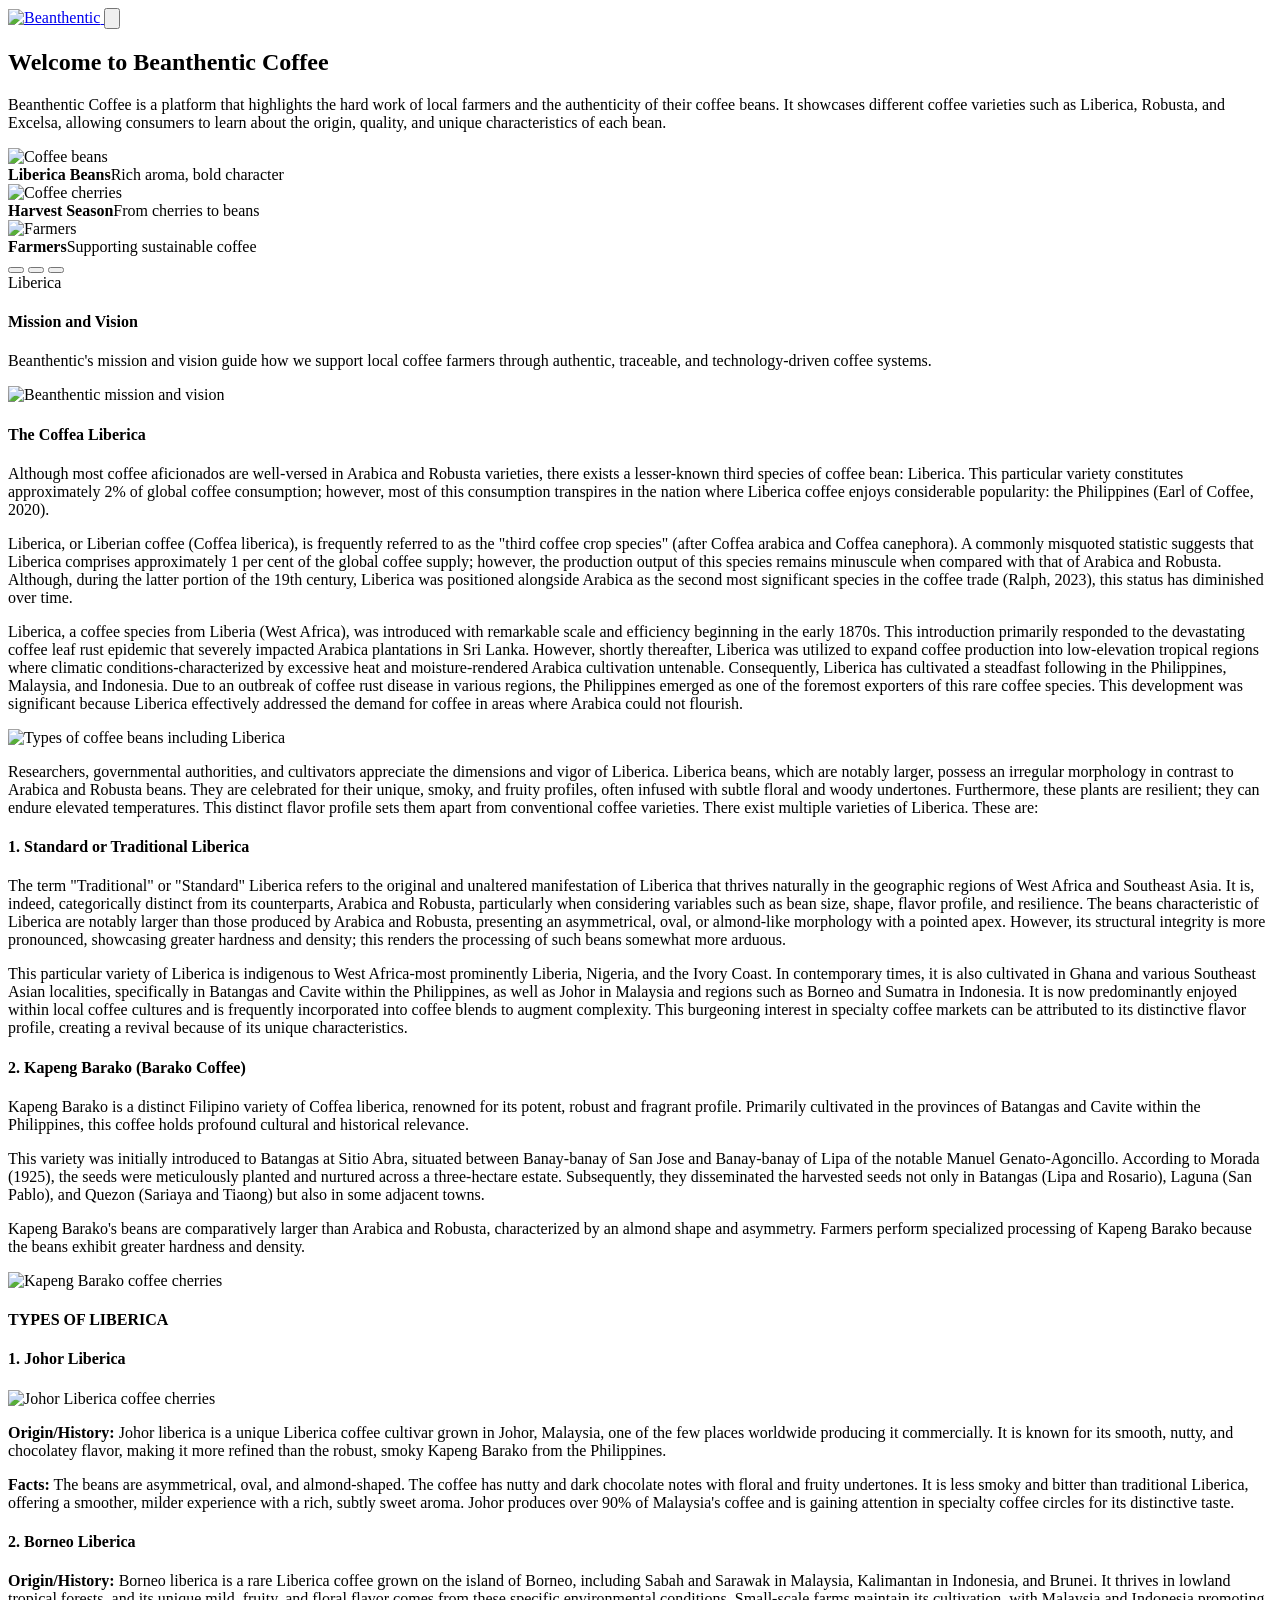
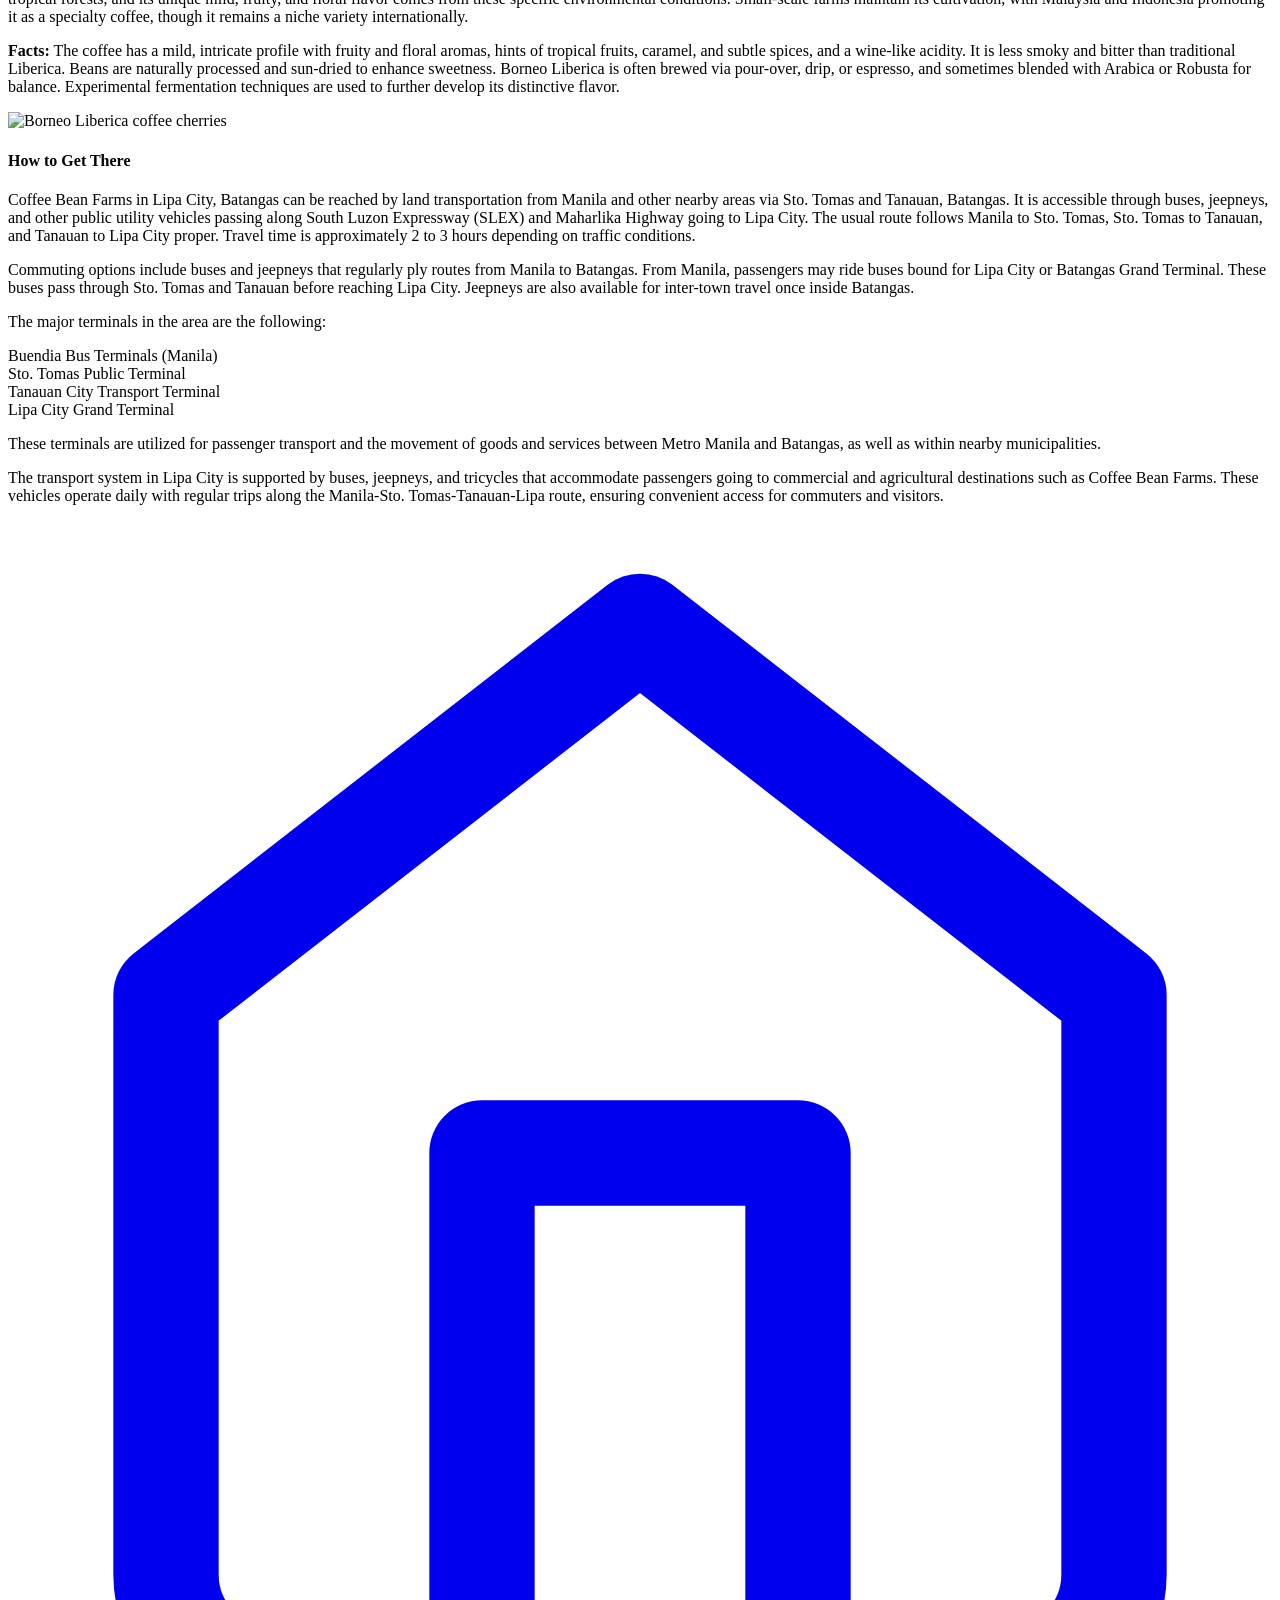
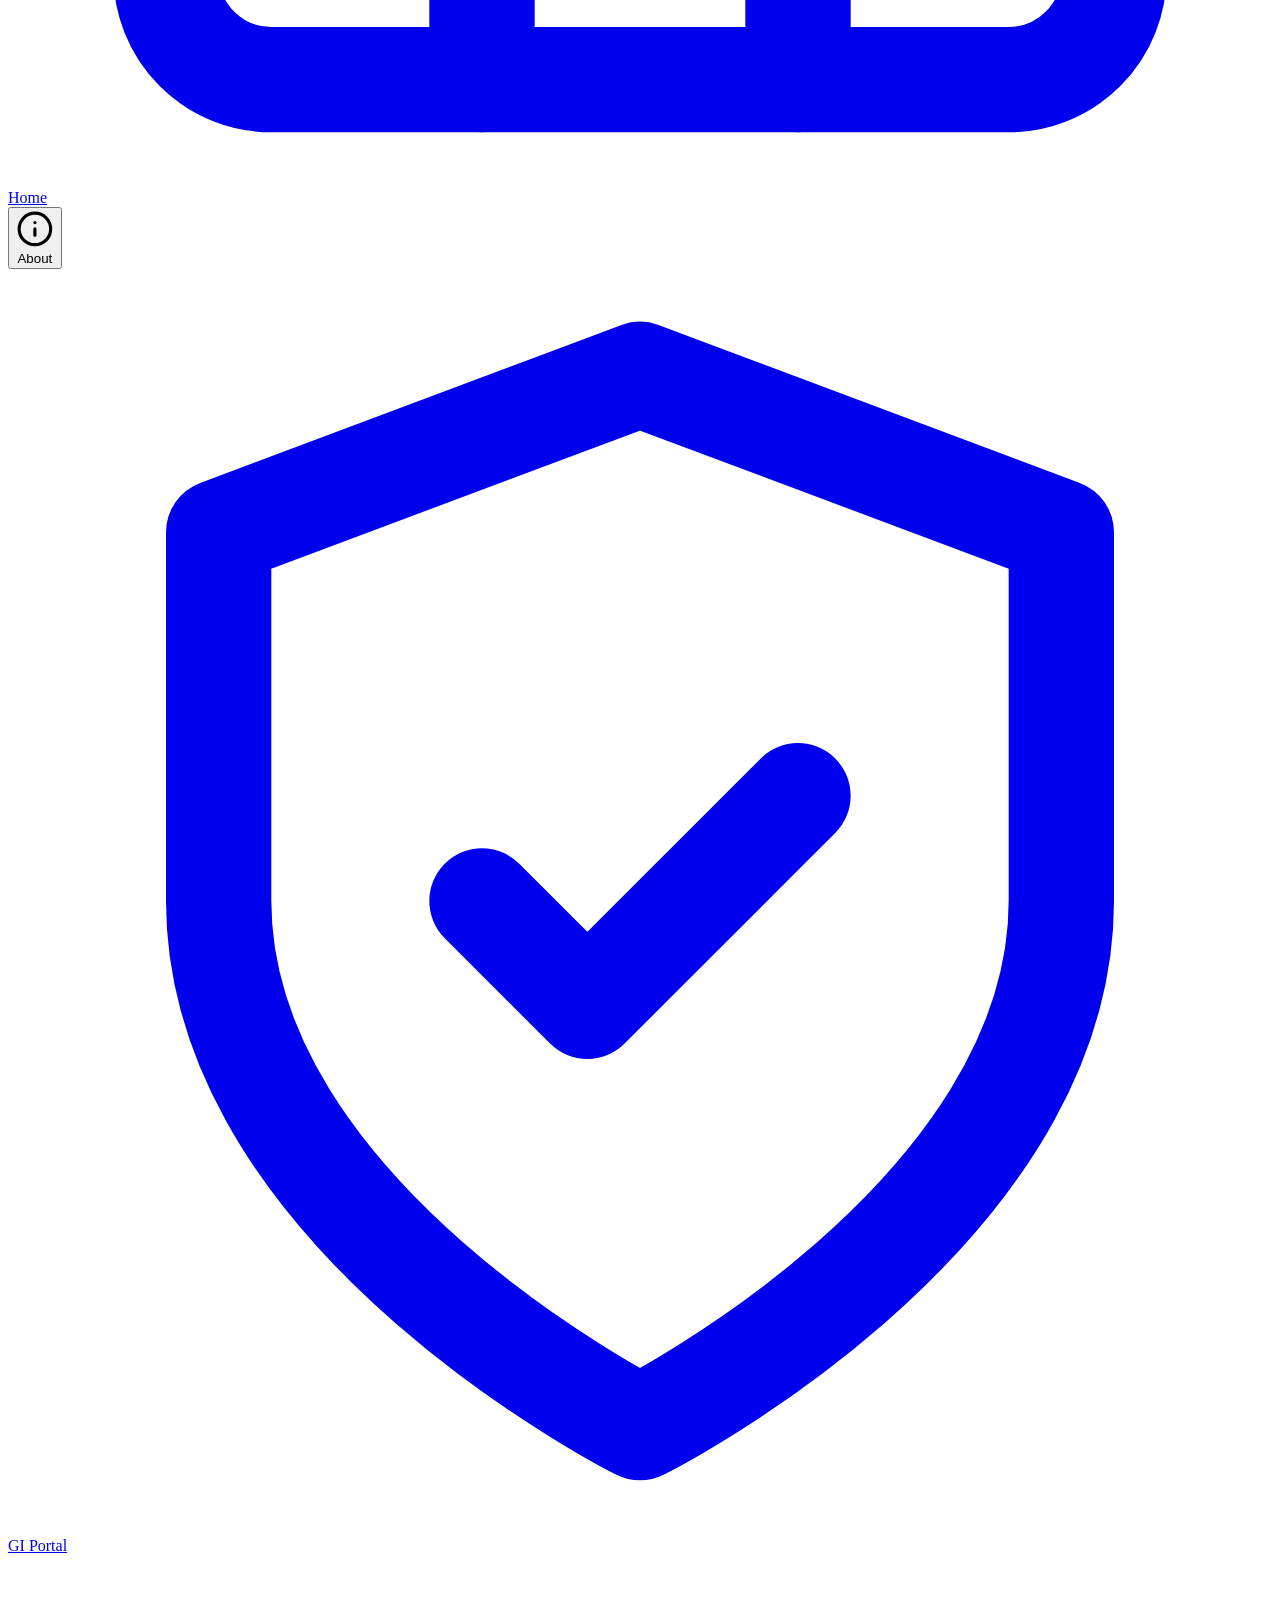
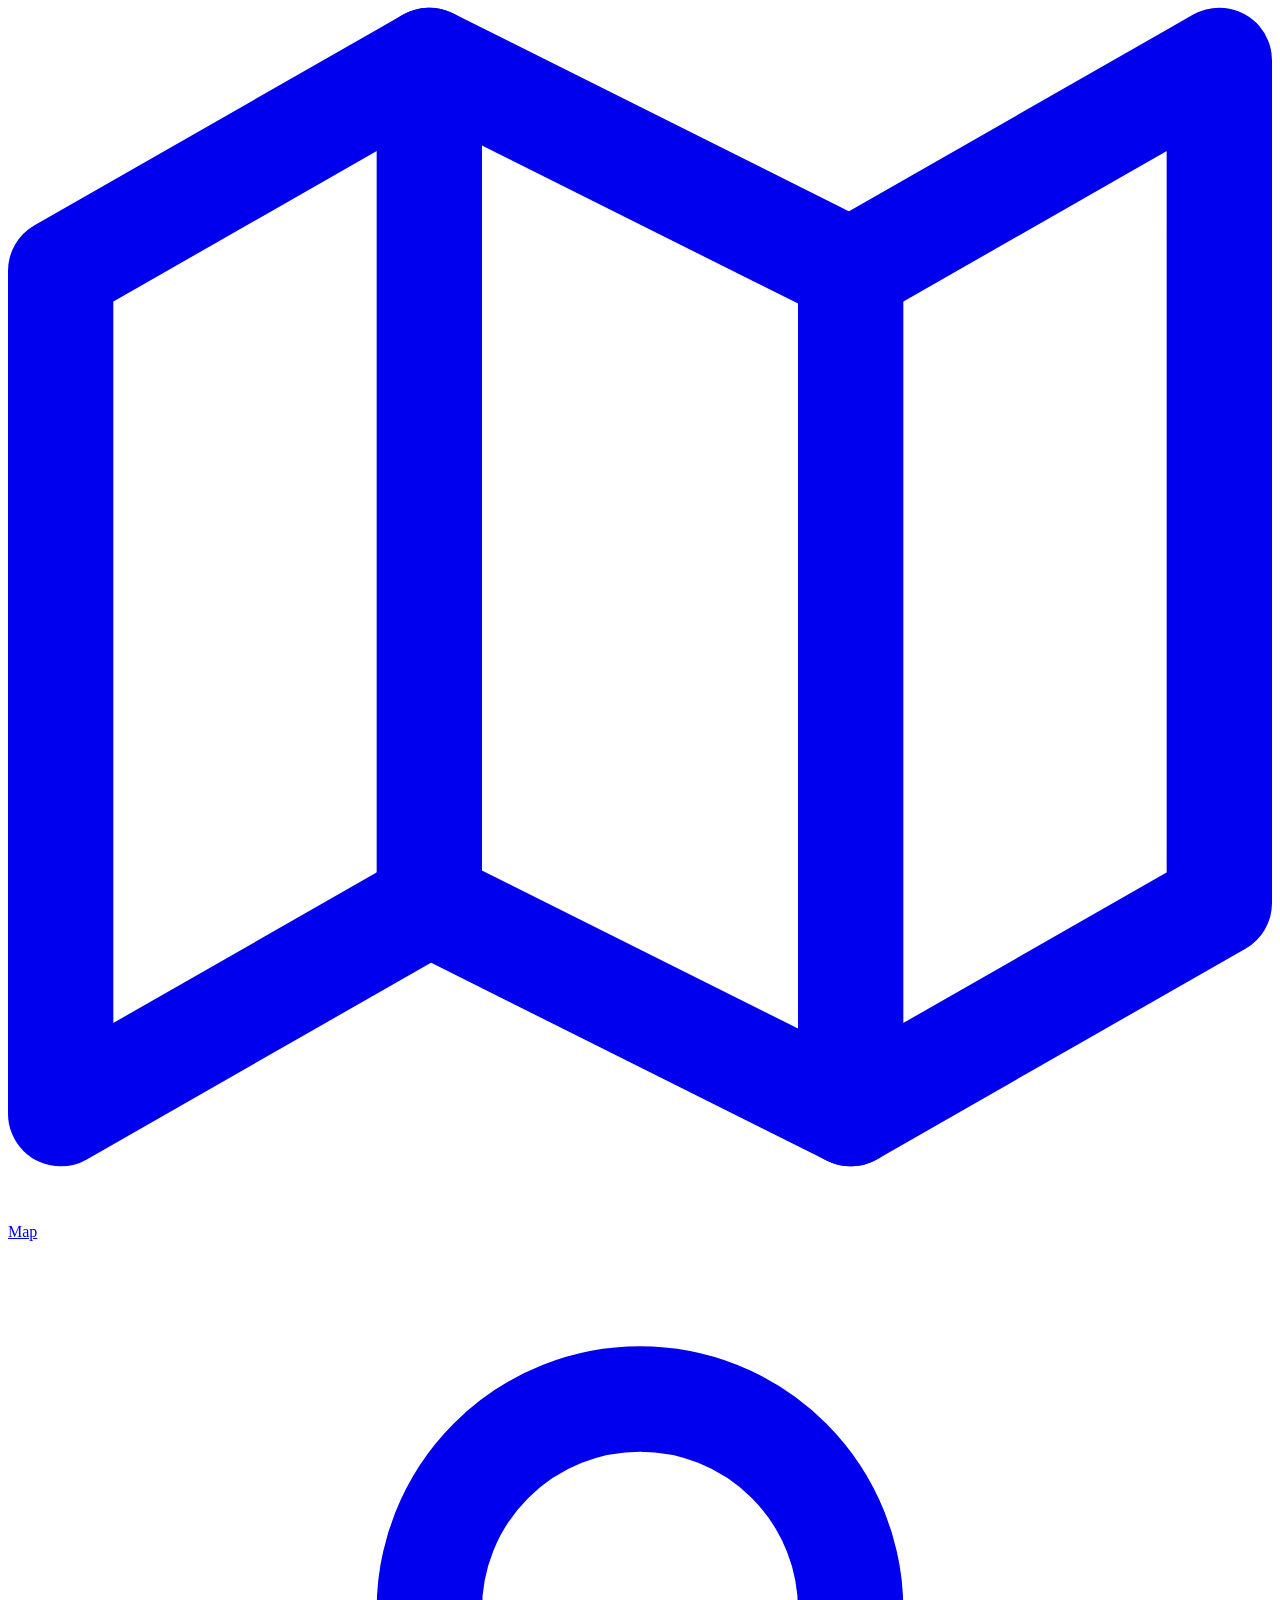
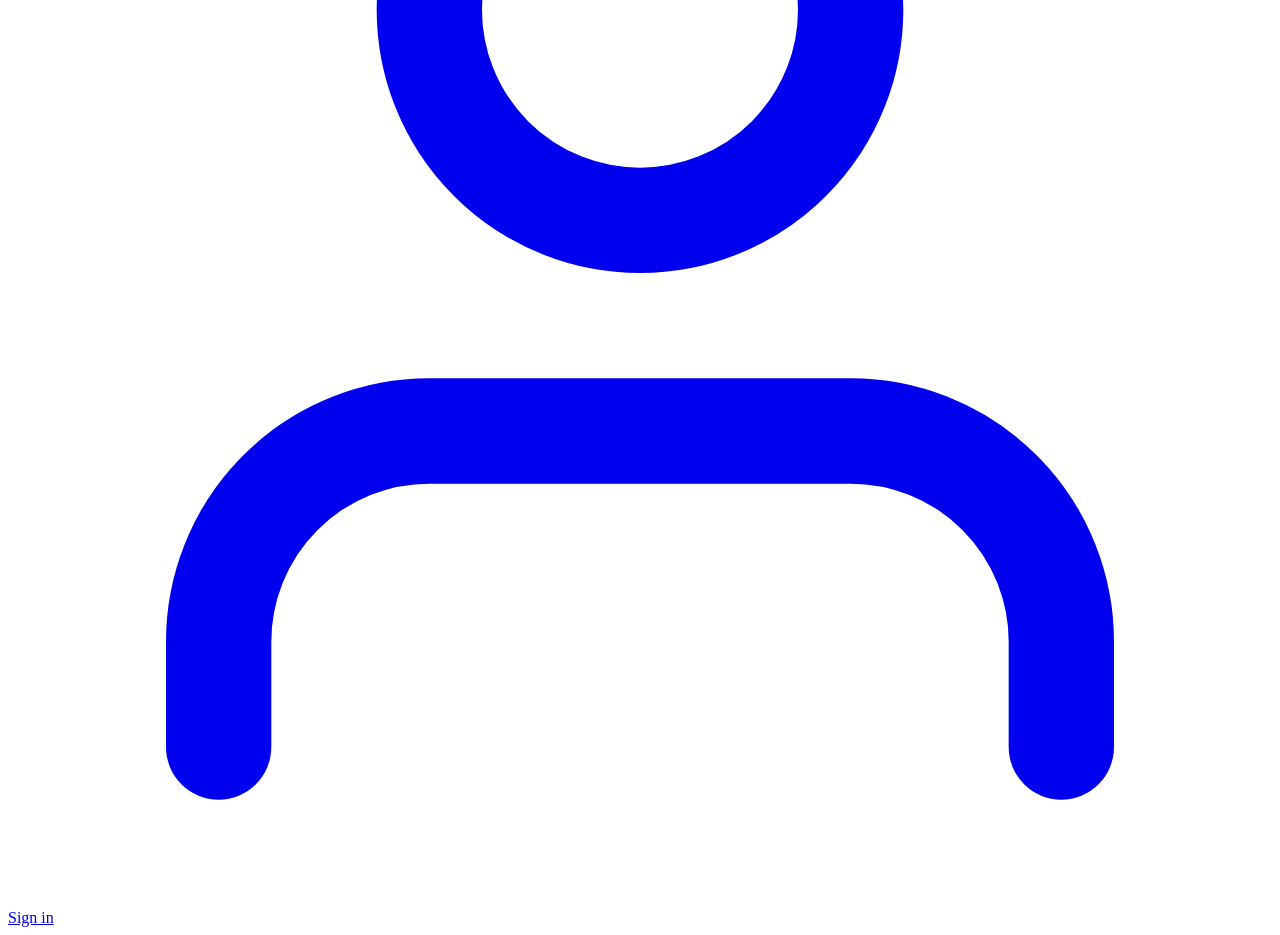
==== unused-for-app/index.html @ 48b16c25 "Fix some features and connects the other module to the app" ====
<!DOCTYPE html>
<html lang="en">

<head>
  <meta charset="UTF-8" />
  <meta name="viewport" content="width=device-width, initial-scale=1.0, viewport-fit=cover" />
  <meta name="theme-color" content="#2e6f1c" />
  <meta name="color-scheme" content="light" />
  <title>Beanthentic Coffee</title>
  <link rel="stylesheet" href="android-app/app/src/main/assets/css/base.css">
  <link rel="stylesheet" href="android-app/app/src/main/assets/css/layout.css">
  <link rel="stylesheet" href="android-app/app/src/main/assets/css/components.css">
  <link rel="stylesheet" href="android-app/app/src/main/assets/css/responsive.css">
  <style>
    @keyframes coffeeJump {
      0% {
        transform: translateY(0) rotate(0deg) scale(1);
      }

      30% {
        transform: translateY(-12px) rotate(-8deg) scale(1.05);
      }

      60% {
        transform: translateY(0) rotate(6deg) scale(0.98);
      }

      100% {
        transform: translateY(0) rotate(0deg) scale(1);
      }
    }

    #page-loader img {
      animation: coffeeJump 0.9s ease-in-out infinite;
      transform-origin: center;
    }
  </style>
</head>

<body class="has-app-bottom-nav">
  <!-- Loading overlay (shown on open and on navigation clicks) -->
  <div id="page-loader"
    style="position:fixed; inset:0; background:#ffffff; display:flex; align-items:center; justify-content:center; flex-direction:column; z-index:99999;">
    <img src="android-app/app/src/main/assets/coffee_bean_loading.png" alt="Coffee bean loading"
      style="width:96px; height:96px; object-fit:contain;" />
    <div style="margin-top:12px; color:#777777; font-family:inherit; font-size:14px;">Please wait for a moment.</div>
  </div>

  <header>
    <div class="nav">
      <a href="#home" class="logo" aria-label="Beanthentic home">
        <img
          class="logo-mark"
          src="android-app/app/src/main/assets/beantHentic_logo.png"
          alt="Beanthentic"
        />
      </a>
      <button
        type="button"
        id="header-notifications-btn"
        class="header-notifications-btn"
        aria-label="Notifications"
        title="Notifications"
      >
        <svg class="header-notifications-icon" viewBox="0 0 24 24" fill="none" stroke="currentColor" stroke-width="2" stroke-linecap="round" stroke-linejoin="round" aria-hidden="true"><path d="M6 8a6 6 0 0 1 12 0c0 7 3 9 3 9H3s3-2 3-9"/><path d="M10.3 21a1.94 1.94 0 0 0 3.4 0"/></svg>
      </button>
    </div>
  </header>

  <main>
    <section id="home" class="hero">
      <div>
        <h1 class="hero-title">Welcome to <span>Beanthentic</span> Coffee</h1>
        <p class="hero-subtitle">
          Beanthentic Coffee is a platform that highlights the hard work of local farmers and the
          authenticity of their coffee beans. It showcases different coffee varieties such as Liberica, Robusta, and
          Excelsa, allowing consumers to
          learn about the origin, quality, and unique characteristics of each bean.
        </p>
        
        <div class="hero-slider" aria-label="Featured images">
          <div class="hero-slider-viewport">
            <div class="hero-slider-track" role="list">
              <div class="hero-slide" role="listitem" data-theme="one">
                <img class="hero-slide-img"
                  src="https://images.unsplash.com/photo-1517881426553-5d7d3abfbabf?auto=format&fit=crop&w=800&q=80"
                  alt="Coffee beans" />
                <div class="hero-slide-caption"><strong>Liberica Beans</strong><span>Rich aroma, bold character</span>
                </div>
              </div>
              <div class="hero-slide" role="listitem" data-theme="two">
                <img class="hero-slide-img"
                  src="https://images.unsplash.com/photo-1754648293032-090b43f4e45b?auto=format&fit=crop&w=800&q=80"
                  alt="Coffee cherries" />
                <div class="hero-slide-caption"><strong>Harvest Season</strong><span>From cherries to beans</span></div>
              </div>
              <div class="hero-slide" role="listitem" data-theme="three">
                <img class="hero-slide-img"
                  src="https://images.unsplash.com/photo-1746623691136-afb227ca4229?auto=format&fit=crop&w=800&q=80"
                  alt="Farmers" />
                <div class="hero-slide-caption"><strong>Farmers</strong><span>Supporting sustainable coffee</span></div>
              </div>
            </div>
          </div>
          <div class="hero-slider-controls">
            <div class="hero-slider-dots" role="tablist">
              <button class="hero-slider-dot" type="button" role="tab" aria-selected="true" data-slide="0"></button>
              <button class="hero-slider-dot" type="button" role="tab" aria-selected="false" data-slide="1"></button>
              <button class="hero-slider-dot" type="button" role="tab" aria-selected="false" data-slide="2"></button>
            </div>
          </div>
        </div>
      </div>
    </section>

    <section id="about-mission-vision">
      <div class="about-grid">
        <article class="about-card">
          <div class="about-pill"><span class="about-pill-dot"></span><span>Liberica</span></div>
          <div class="about-topic is-active" data-about-panel="about-mission-vision">
            <h4>Mission and Vision</h4>
            <p>Beanthentic's mission and vision guide how we support local coffee farmers through authentic, traceable, and technology-driven coffee systems.</p>
            <img
              class="mission-vision-image"
              src="android-app/app/src/main/assets/mission_vision_about.png"
              alt="Beanthentic mission and vision"
            />
          </div>
          <div class="about-topic" data-about-panel="about-liberica">
            <h4>The Coffea Liberica</h4>
            <p>Although most coffee aficionados are well-versed in Arabica and Robusta varieties, there exists a lesser-known third species of coffee bean: Liberica. This particular variety constitutes approximately 2% of global coffee consumption; however, most of this consumption transpires in the nation where Liberica coffee enjoys considerable popularity: the Philippines (Earl of Coffee, 2020).</p>
            <p>Liberica, or Liberian coffee (Coffea liberica), is frequently referred to as the "third coffee crop species" (after Coffea arabica and Coffea canephora). A commonly misquoted statistic suggests that Liberica comprises approximately 1 per cent of the global coffee supply; however, the production output of this species remains minuscule when compared with that of Arabica and Robusta. Although, during the latter portion of the 19th century, Liberica was positioned alongside Arabica as the second most significant species in the coffee trade (Ralph, 2023), this status has diminished over time.</p>
            <p>Liberica, a coffee species from Liberia (West Africa), was introduced with remarkable scale and efficiency beginning in the early 1870s. This introduction primarily responded to the devastating coffee leaf rust epidemic that severely impacted Arabica plantations in Sri Lanka. However, shortly thereafter, Liberica was utilized to expand coffee production into low-elevation tropical regions where climatic conditions-characterized by excessive heat and moisture-rendered Arabica cultivation untenable. Consequently, Liberica has cultivated a steadfast following in the Philippines, Malaysia, and Indonesia. Due to an outbreak of coffee rust disease in various regions, the Philippines emerged as one of the foremost exporters of this rare coffee species. This development was significant because Liberica effectively addressed the demand for coffee in areas where Arabica could not flourish.</p>
            <img
              class="liberica-types-image"
              src="android-app/app/src/main/assets/liberica_types.png"
              alt="Types of coffee beans including Liberica"
            />
            <p>Researchers, governmental authorities, and cultivators appreciate the dimensions and vigor of Liberica. Liberica beans, which are notably larger, possess an irregular morphology in contrast to Arabica and Robusta beans. They are celebrated for their unique, smoky, and fruity profiles, often infused with subtle floral and woody undertones. Furthermore, these plants are resilient; they can endure elevated temperatures. This distinct flavor profile sets them apart from conventional coffee varieties. There exist multiple varieties of Liberica. These are:</p>
            <h4>1. Standard or Traditional Liberica</h4>
            <p>The term "Traditional" or "Standard" Liberica refers to the original and unaltered manifestation of Liberica that thrives naturally in the geographic regions of West Africa and Southeast Asia. It is, indeed, categorically distinct from its counterparts, Arabica and Robusta, particularly when considering variables such as bean size, shape, flavor profile, and resilience. The beans characteristic of Liberica are notably larger than those produced by Arabica and Robusta, presenting an asymmetrical, oval, or almond-like morphology with a pointed apex. However, its structural integrity is more pronounced, showcasing greater hardness and density; this renders the processing of such beans somewhat more arduous.</p>
            <p>This particular variety of Liberica is indigenous to West Africa-most prominently Liberia, Nigeria, and the Ivory Coast. In contemporary times, it is also cultivated in Ghana and various Southeast Asian localities, specifically in Batangas and Cavite within the Philippines, as well as Johor in Malaysia and regions such as Borneo and Sumatra in Indonesia. It is now predominantly enjoyed within local coffee cultures and is frequently incorporated into coffee blends to augment complexity. This burgeoning interest in specialty coffee markets can be attributed to its distinctive flavor profile, creating a revival because of its unique characteristics.</p>
            <h4>2. Kapeng Barako (Barako Coffee)</h4>
            <div class="barako-split">
              <div class="barako-split-text">
                <p>Kapeng Barako is a distinct Filipino variety of Coffea liberica, renowned for its potent, robust and fragrant profile. Primarily cultivated in the provinces of Batangas and Cavite within the Philippines, this coffee holds profound cultural and historical relevance.</p>
                <p>This variety was initially introduced to Batangas at Sitio Abra, situated between Banay-banay of San Jose and Banay-banay of Lipa of the notable Manuel Genato-Agoncillo. According to Morada (1925), the seeds were meticulously planted and nurtured across a three-hectare estate. Subsequently, they disseminated the harvested seeds not only in Batangas (Lipa and Rosario), Laguna (San Pablo), and Quezon (Sariaya and Tiaong) but also in some adjacent towns.</p>
                <p>Kapeng Barako's beans are comparatively larger than Arabica and Robusta, characterized by an almond shape and asymmetry. Farmers perform specialized processing of Kapeng Barako because the beans exhibit greater hardness and density.</p>
              </div>
              <img
                class="barako-image"
                src="android-app/app/src/main/assets/kapeng_barako.png"
                alt="Kapeng Barako coffee cherries"
              />
            </div>
            <h4>TYPES OF LIBERICA</h4>
            <h4>1. Johor Liberica</h4>
            <div class="johor-split">
              <div class="johor-split-side">
                <img
                  class="johor-image"
                  src="android-app/app/src/main/assets/johor_liberica.png"
                  alt="Johor Liberica coffee cherries"
                />
              </div>
              <p><strong>Origin/History:</strong> Johor liberica is a unique Liberica coffee cultivar grown in Johor, Malaysia, one of the few places worldwide producing it commercially. It is known for its smooth, nutty, and chocolatey flavor, making it more refined than the robust, smoky Kapeng Barako from the Philippines.</p>
              <p><strong>Facts:</strong> The beans are asymmetrical, oval, and almond-shaped. The coffee has nutty and dark chocolate notes with floral and fruity undertones. It is less smoky and bitter than traditional Liberica, offering a smoother, milder experience with a rich, subtly sweet aroma. Johor produces over 90% of Malaysia's coffee and is gaining attention in specialty coffee circles for its distinctive taste.</p>
              <div class="borneo-inline">
                <h4>2. Borneo Liberica</h4>
                <p><strong>Origin/History:</strong> Borneo liberica is a rare Liberica coffee grown on the island of Borneo, including Sabah and Sarawak in Malaysia, Kalimantan in Indonesia, and Brunei. It thrives in lowland tropical forests, and its unique mild, fruity, and floral flavor comes from these specific environmental conditions. Small-scale farms maintain its cultivation, with Malaysia and Indonesia promoting it as a specialty coffee, though it remains a niche variety internationally.</p>
                <p><strong>Facts:</strong> The coffee has a mild, intricate profile with fruity and floral aromas, hints of tropical fruits, caramel, and subtle spices, and a wine-like acidity. It is less smoky and bitter than traditional Liberica. Beans are naturally processed and sun-dried to enhance sweetness. Borneo Liberica is often brewed via pour-over, drip, or espresso, and sometimes blended with Arabica or Robusta for balance. Experimental fermentation techniques are used to further develop its distinctive flavor.</p>
                <img
                  class="borneo-image"
                  src="android-app/app/src/main/assets/borneo_liberica.png"
                  alt="Borneo Liberica coffee cherries"
                />
              </div>
            </div>
          </div>
          <div class="about-topic" data-about-panel="about-how-to-get-there">
            <h4>How to Get There</h4>
            <p>Coffee Bean Farms in Lipa City, Batangas can be reached by land transportation from Manila and other nearby areas via Sto. Tomas and Tanauan, Batangas. It is accessible through buses, jeepneys, and other public utility vehicles passing along South Luzon Expressway (SLEX) and Maharlika Highway going to Lipa City. The usual route follows Manila to Sto. Tomas, Sto. Tomas to Tanauan, and Tanauan to Lipa City proper. Travel time is approximately 2 to 3 hours depending on traffic conditions.</p>
            <p>Commuting options include buses and jeepneys that regularly ply routes from Manila to Batangas. From Manila, passengers may ride buses bound for Lipa City or Batangas Grand Terminal. These buses pass through Sto. Tomas and Tanauan before reaching Lipa City. Jeepneys are also available for inter-town travel once inside Batangas.</p>
            <p>The major terminals in the area are the following:</p>
            <p>Buendia Bus Terminals (Manila)<br>Sto. Tomas Public Terminal<br>Tanauan City Transport Terminal<br>Lipa City Grand Terminal</p>
            <p>These terminals are utilized for passenger transport and the movement of goods and services between Metro Manila and Batangas, as well as within nearby municipalities.</p>
            <p>The transport system in Lipa City is supported by buses, jeepneys, and tricycles that accommodate passengers going to commercial and agricultural destinations such as Coffee Bean Farms. These vehicles operate daily with regular trips along the Manila-Sto. Tomas-Tanauan-Lipa route, ensuring convenient access for commuters and visitors.</p>
          </div>
        </article>
      </div>
    </section>
  </main>

  <nav class="app-bottom-nav" aria-label="Quick navigation">
    <div class="app-bottom-nav-inner">
      <a href="#home" class="app-bottom-nav-link is-active" aria-current="page">
        <span class="app-bottom-nav-icon-wrap" aria-hidden="true">
          <svg class="app-bottom-nav-icon" viewBox="0 0 24 24" fill="none" stroke="currentColor" stroke-width="2" stroke-linecap="round" stroke-linejoin="round"><path d="M3 9l9-7 9 7v11a2 2 0 0 1-2 2H5a2 2 0 0 1-2-2z"/><polyline points="9 22 9 12 15 12 15 22"/></svg>
        </span>
        <span class="app-bottom-nav-label">Home</span>
      </a>
      <div class="app-bottom-nav-about">
        <button
          type="button"
          class="app-bottom-nav-link app-bottom-nav-about-btn"
          id="bottom-nav-about-toggle"
          aria-expanded="false"
          aria-haspopup="true"
          aria-controls="bottom-nav-about-menu"
        >
          <span class="app-bottom-nav-icon-wrap" aria-hidden="true">
            <svg class="app-bottom-nav-icon" viewBox="0 0 24 24" fill="none" stroke="currentColor" stroke-width="2" stroke-linecap="round" stroke-linejoin="round"><circle cx="12" cy="12" r="10"/><line x1="12" y1="16" x2="12" y2="12"/><line x1="12" y1="8" x2="12.01" y2="8"/></svg>
          </span>
          <span class="app-bottom-nav-label">About</span>
        </button>
        <div id="bottom-nav-about-menu" class="app-bottom-nav-about-menu" role="menu" hidden aria-label="About sections">
          <a href="#about-liberica" class="app-bottom-nav-about-item" role="menuitem">History</a>
          <a href="#about-mission-vision" class="app-bottom-nav-about-item" role="menuitem">Mission and Vision</a>
          <a href="#about-how-to-get-there" class="app-bottom-nav-about-item" role="menuitem">How to Get There</a>
        </div>
      </div>
      <a href="/gi" class="app-bottom-nav-link app-bottom-nav-link--featured">
        <span class="app-bottom-nav-icon-wrap" aria-hidden="true">
          <svg class="app-bottom-nav-icon" viewBox="0 0 24 24" fill="none" stroke="currentColor" stroke-width="2" stroke-linecap="round" stroke-linejoin="round"><path d="M12 22s8-4 8-10V5l-8-3-8 3v7c0 6 8 10 8 10z"/><path d="m9 12 2 2 4-4"/></svg>
        </span>
        <span class="app-bottom-nav-label">GI Portal</span>
      </a>
      <a href="/maps" class="app-bottom-nav-link">
        <span class="app-bottom-nav-icon-wrap" aria-hidden="true">
          <svg class="app-bottom-nav-icon" viewBox="0 0 24 24" fill="none" stroke="currentColor" stroke-width="2" stroke-linecap="round" stroke-linejoin="round"><polygon points="1 6 1 22 8 18 16 22 23 18 23 2 16 6 8 2 1 6"/><line x1="8" y1="2" x2="8" y2="18"/><line x1="16" y1="6" x2="16" y2="22"/></svg>
        </span>
        <span class="app-bottom-nav-label">Map</span>
      </a>
      <a href="login.html" class="app-bottom-nav-link">
        <span class="app-bottom-nav-icon-wrap" aria-hidden="true">
          <svg class="app-bottom-nav-icon" viewBox="0 0 24 24" fill="none" stroke="currentColor" stroke-width="2" stroke-linecap="round" stroke-linejoin="round"><path d="M20 21v-2a4 4 0 0 0-4-4H8a4 4 0 0 0-4 4v2"/><circle cx="12" cy="7" r="4"/></svg>
        </span>
        <span class="app-bottom-nav-label">Sign in</span>
      </a>
    </div>
  </nav>

  <script src="android-app/app/src/main/assets/js/navigation.js"></script>
  <script src="android-app/app/src/main/assets/js/ui.js"></script>

  <script>
    (function () {
      var loader = document.getElementById('page-loader');
      if (!loader) return;

      var startedAt = Date.now();
      var minVisibleMs = 1200;
      var hideTimer = null;

      function hideLoader() {
        if (!loader) return;
        var elapsed = Date.now() - startedAt;
        var delay = Math.max(0, minVisibleMs - elapsed);
        if (hideTimer) clearTimeout(hideTimer);
        hideTimer = setTimeout(function () {
          loader.style.display = 'none';
        }, delay);
      }

      // Hide once the page is fully loaded (images, CSS, etc.)
      window.addEventListener('load', hideLoader);

      // Safety fallback (in case load event doesn't fire)
      if (hideTimer) clearTimeout(hideTimer);
      hideTimer = setTimeout(hideLoader, minVisibleMs + 2500);

      // Show loader on navigation clicks (links). Keep anchor clicks short.
      document.addEventListener('click', function (e) {
        var a = e.target && e.target.closest ? e.target.closest('a') : null;
        if (!a) return;

        var href = a.getAttribute('href') || '';
        if (!href) return;

        // Don't show loader for in-page navigation or dropdown items.
        if (a.getAttribute('data-no-loader') === 'true') return;

        // Don't show loader for external links or GI portal
        if (href.startsWith('http') || href === '/gi') return;

        loader.style.display = 'flex';
        startedAt = Date.now();
        if (hideTimer) clearTimeout(hideTimer);
        hideTimer = null;

        // For in-page anchors, don't wait for full reload.
        if (href.indexOf('#') === 0 || href.indexOf('#about') === 0) {
          hideTimer = setTimeout(function () { loader.style.display = 'none'; }, 600);
        }
      });
    })();
  </script>
  <script>
    (function () {
      function syncAppBottomNav() {
        var bar = document.querySelector('.app-bottom-nav');
        if (!bar) return;
        var hash = location.hash || '#home';
        var aboutActive = /^#about/.test(hash);
        bar.querySelectorAll('a[href^="#"]').forEach(function (a) {
          a.classList.remove('is-active');
          a.removeAttribute('aria-current');
        });
        var aboutBtn = bar.querySelector('.app-bottom-nav-about-btn');
        if (aboutBtn) {
          aboutBtn.classList.remove('is-active');
          aboutBtn.removeAttribute('aria-current');
        }
        if (aboutActive) {
          if (aboutBtn) {
            aboutBtn.classList.add('is-active');
            aboutBtn.setAttribute('aria-current', 'page');
          }
        } else {
          var hm = bar.querySelector('a[href="#home"]');
          if (hm) { hm.classList.add('is-active'); hm.setAttribute('aria-current', 'page'); }
        }
      }
      syncAppBottomNav();
      window.addEventListener('hashchange', syncAppBottomNav);
    })();
  </script>
</body>

</html>
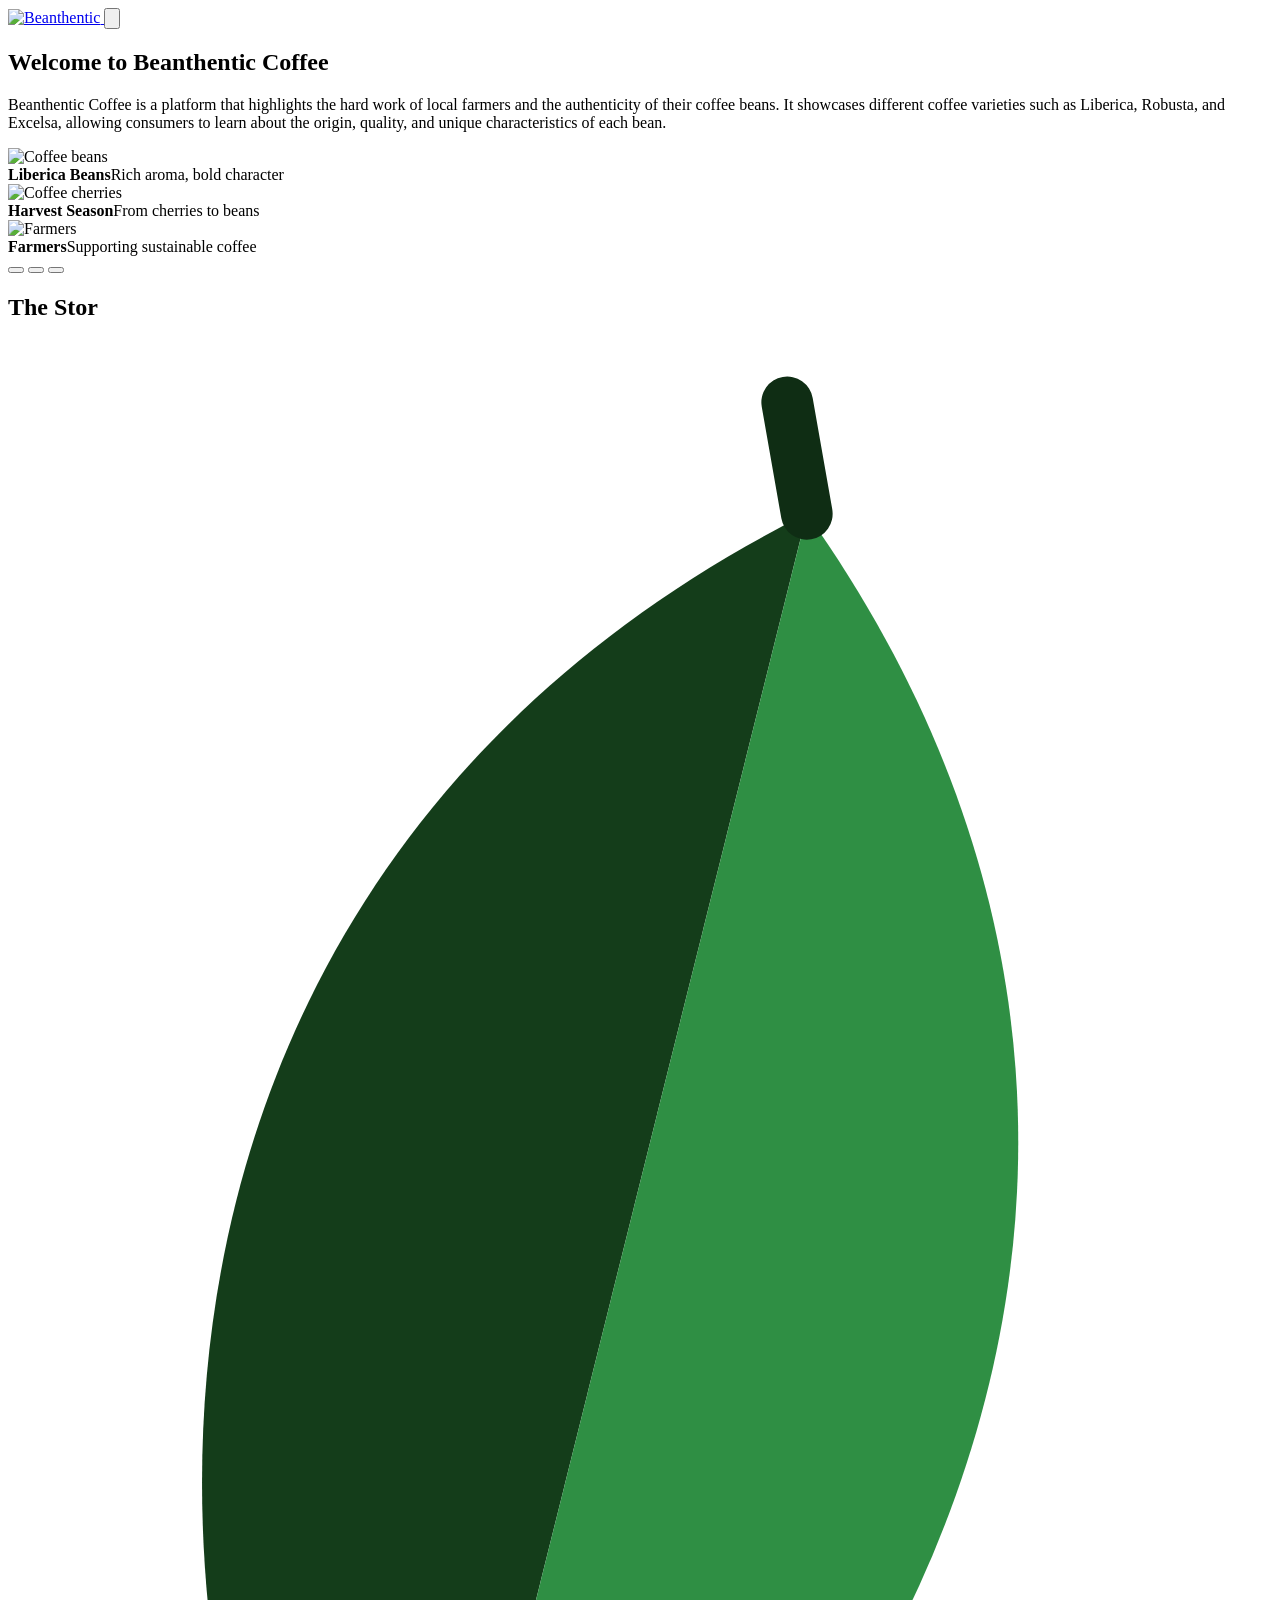
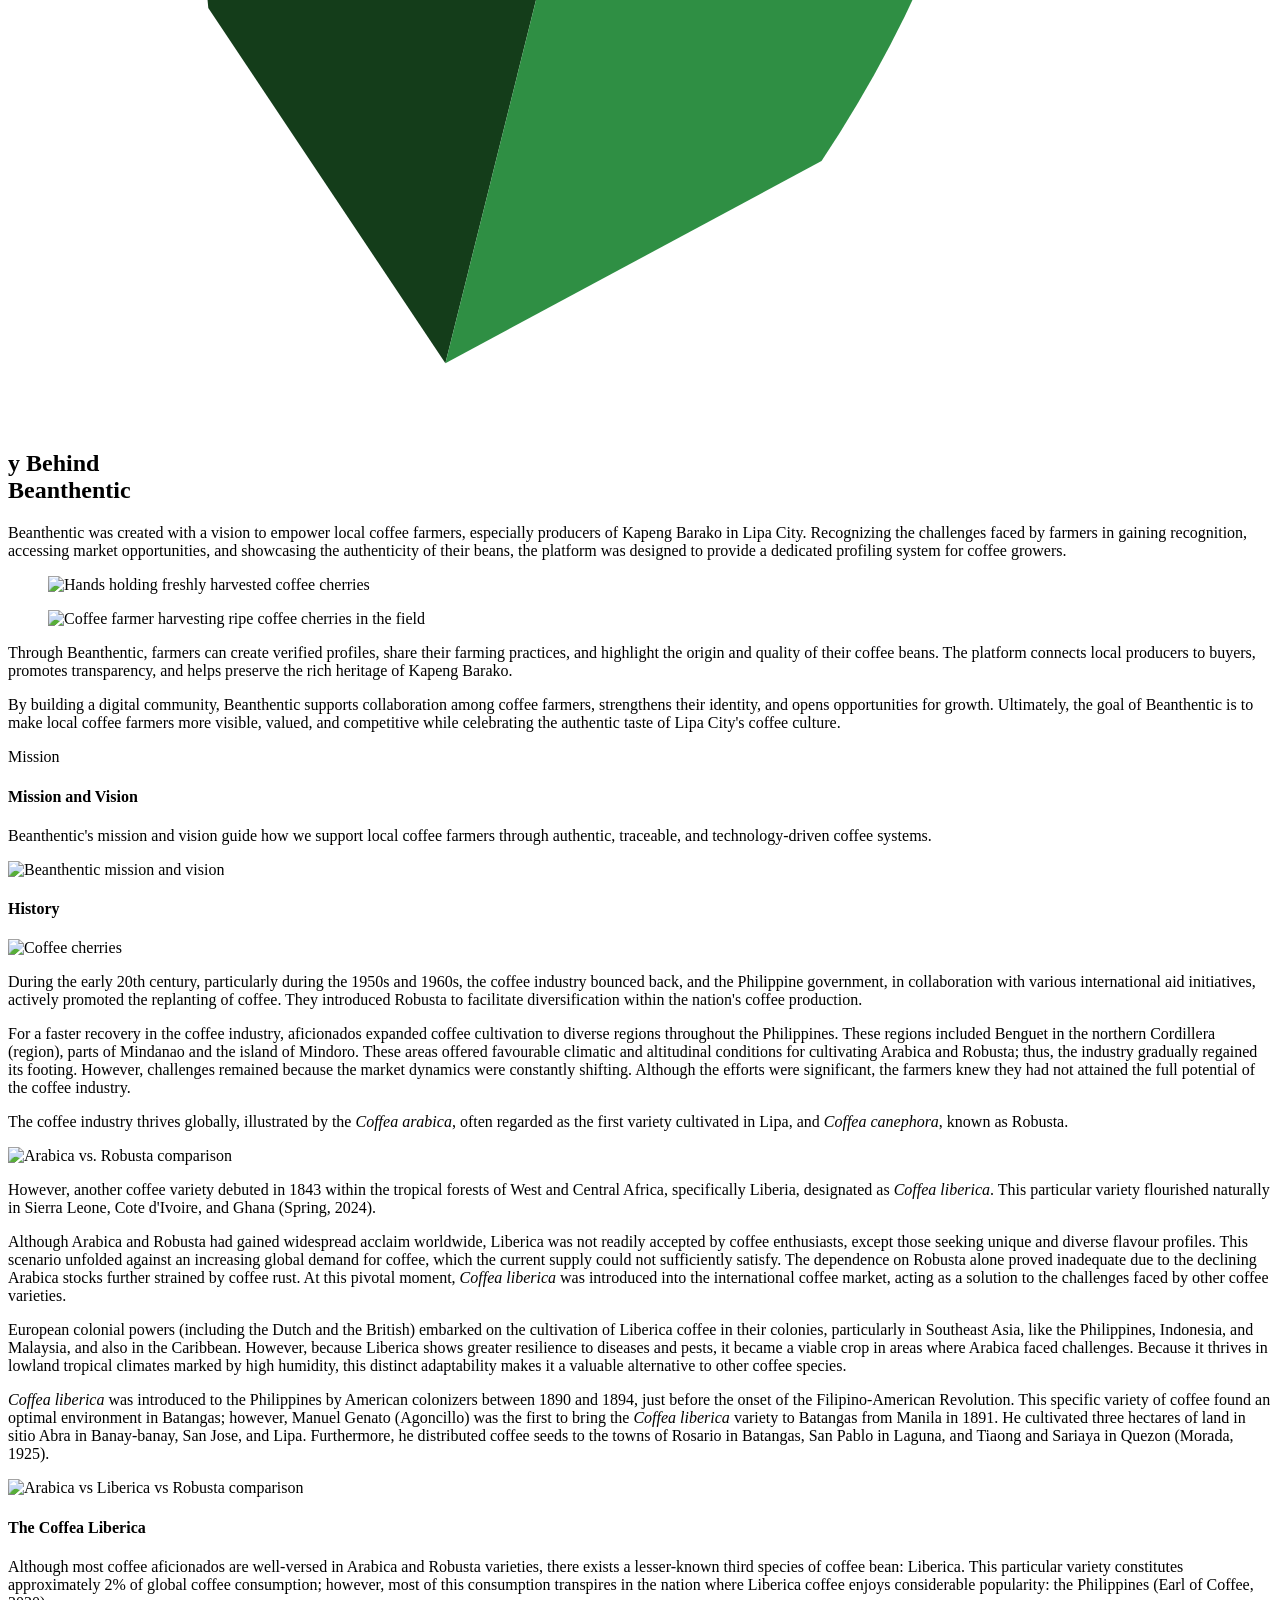
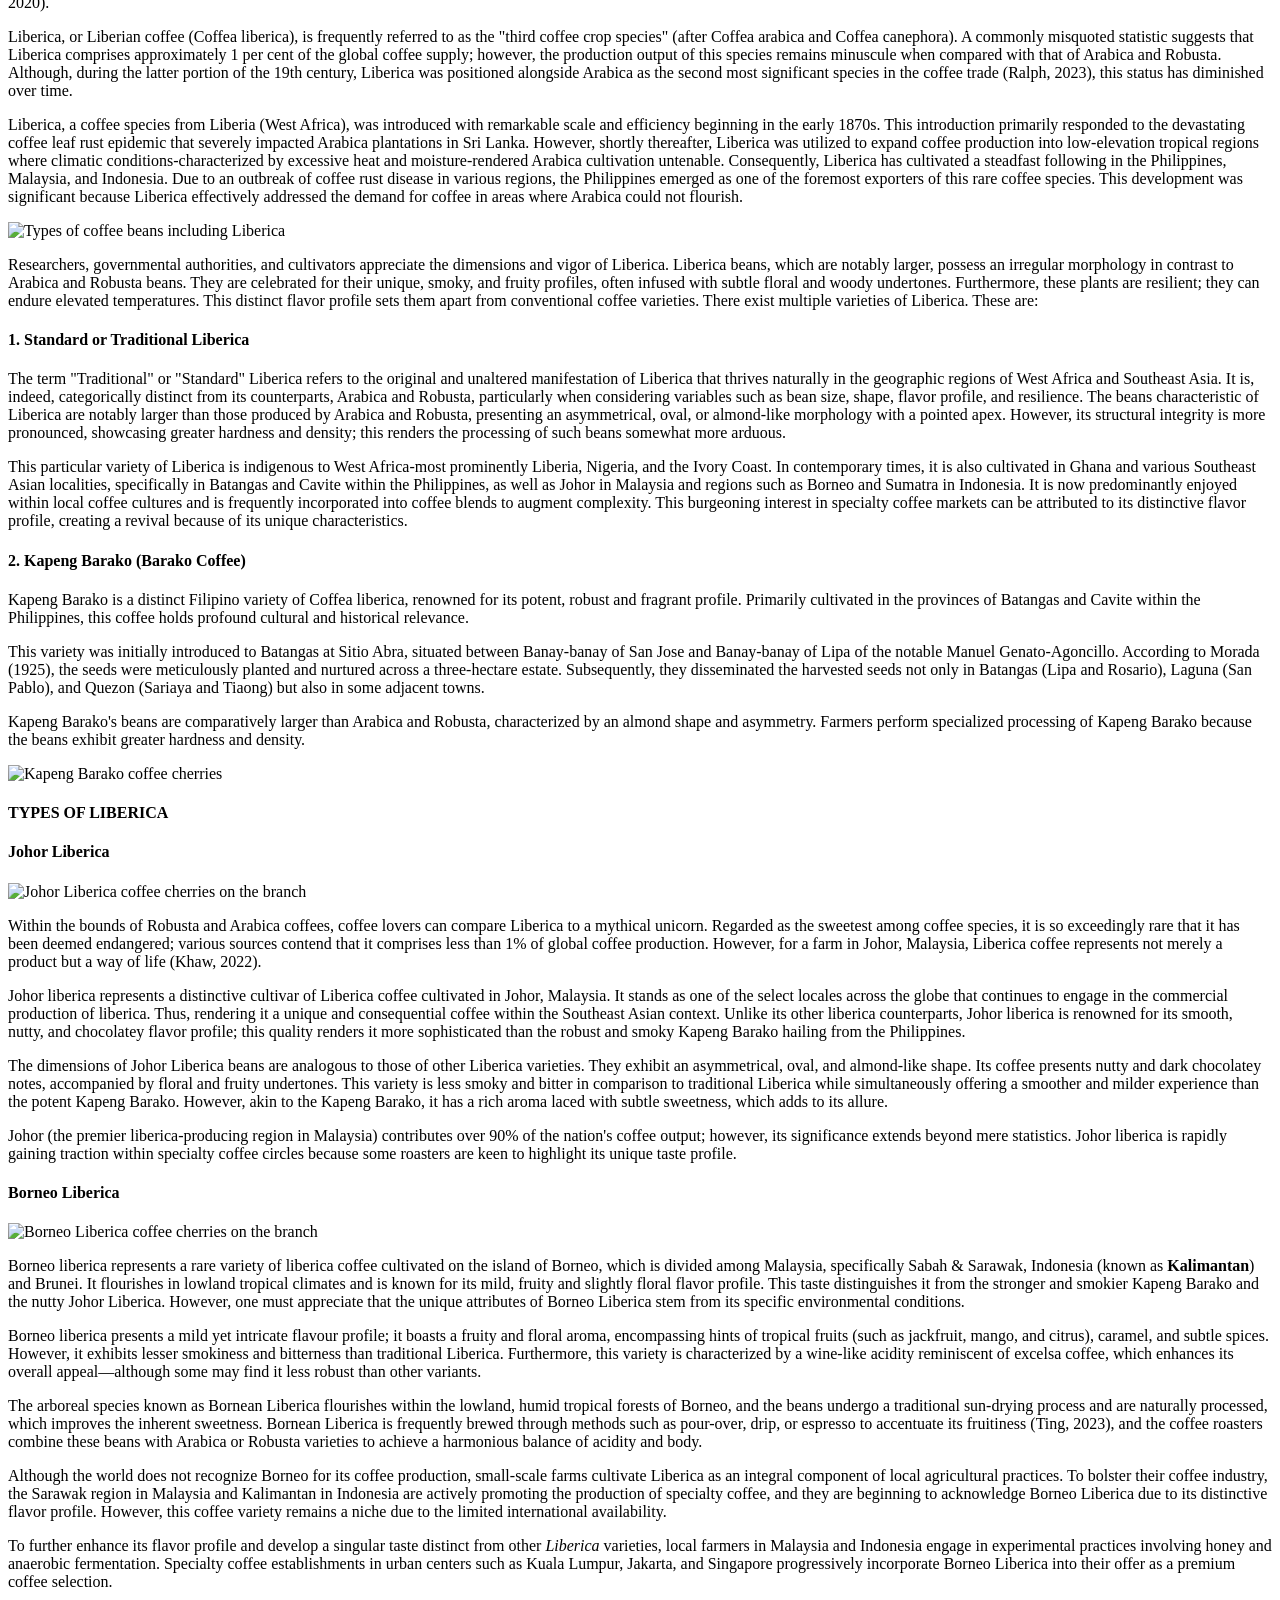
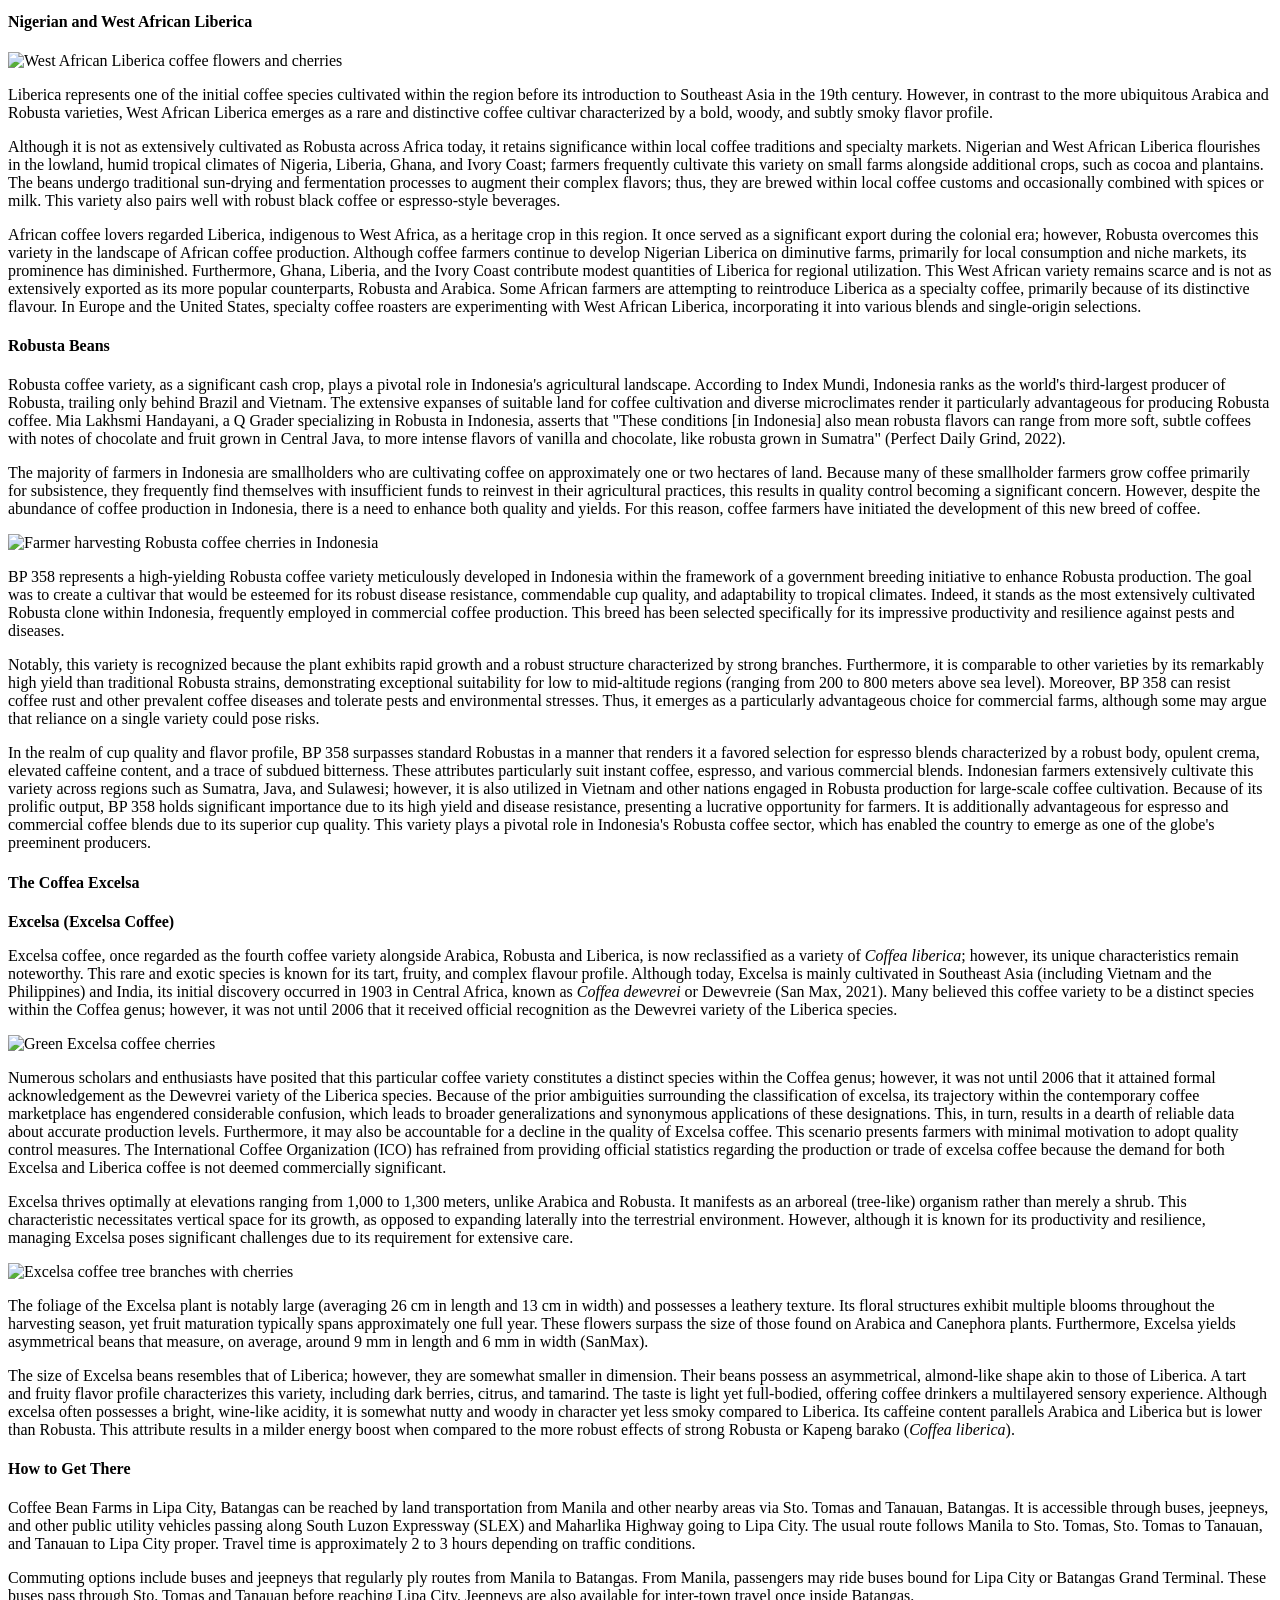
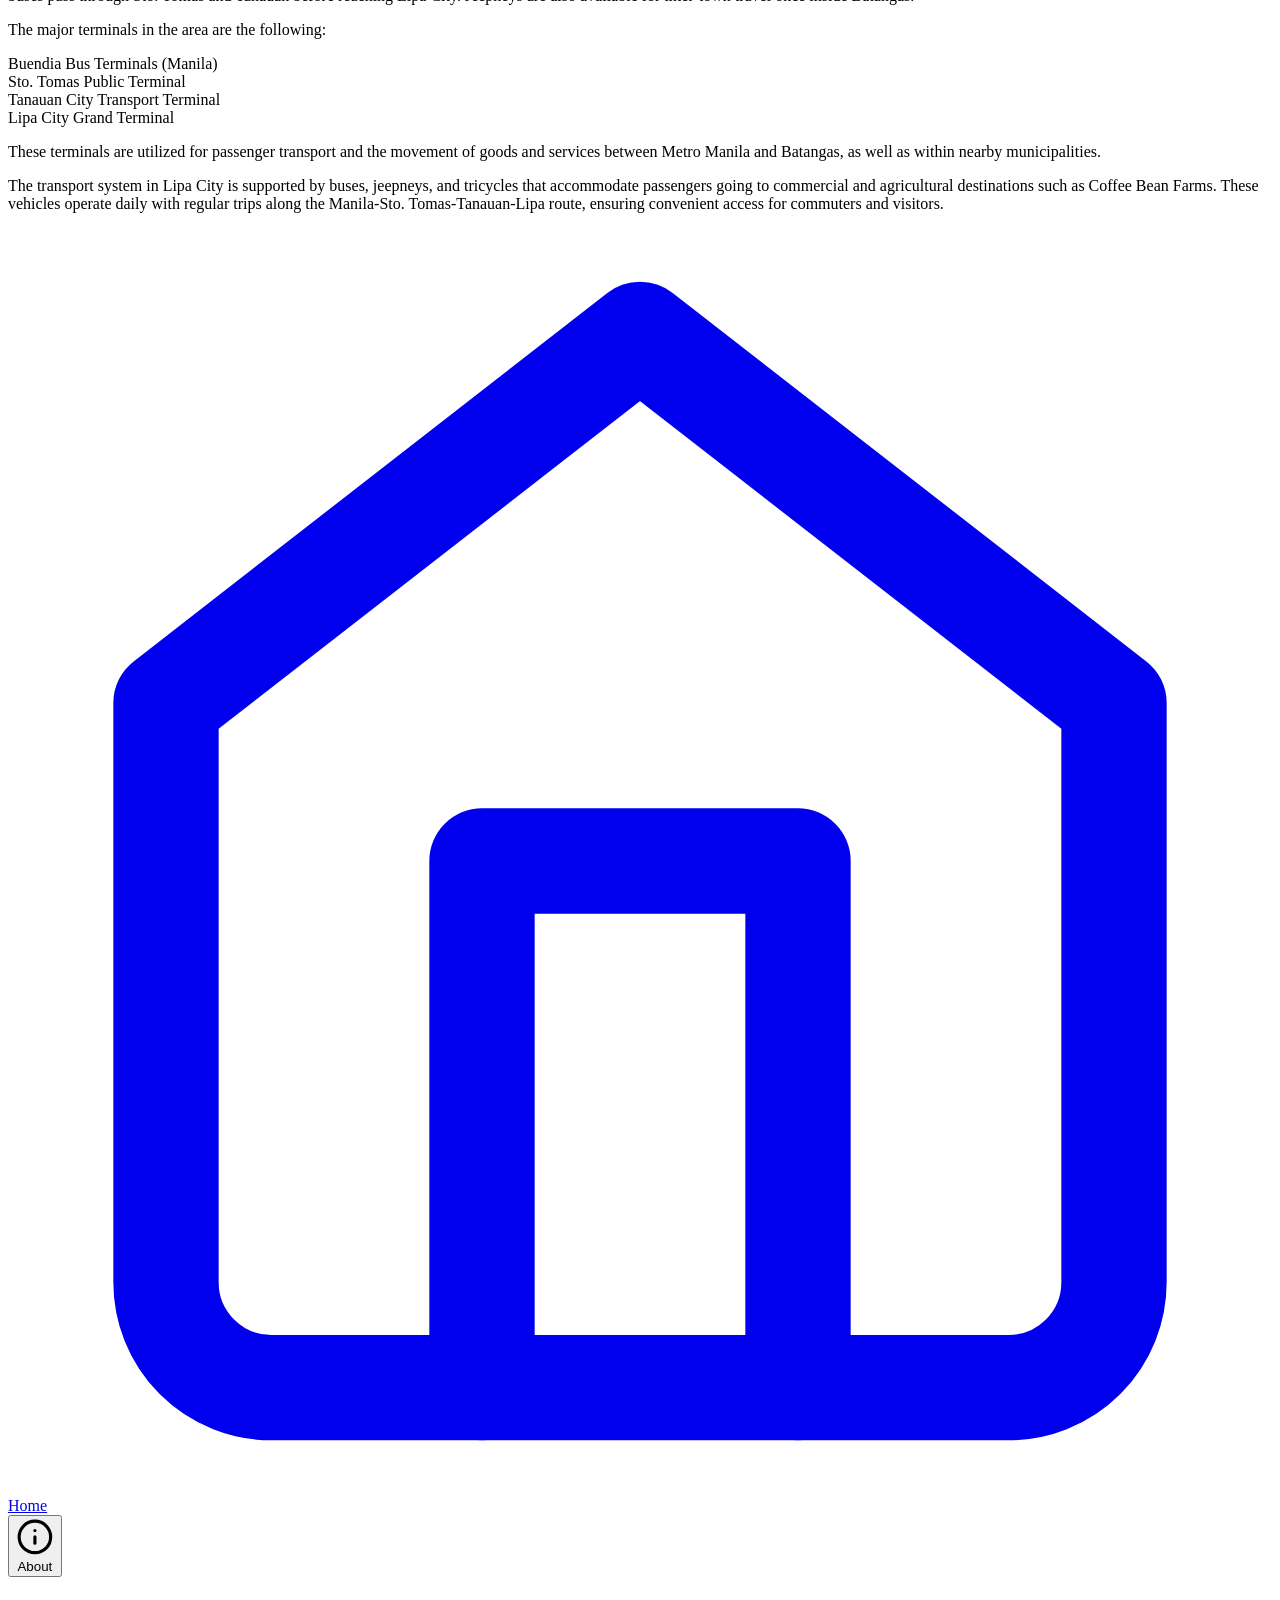
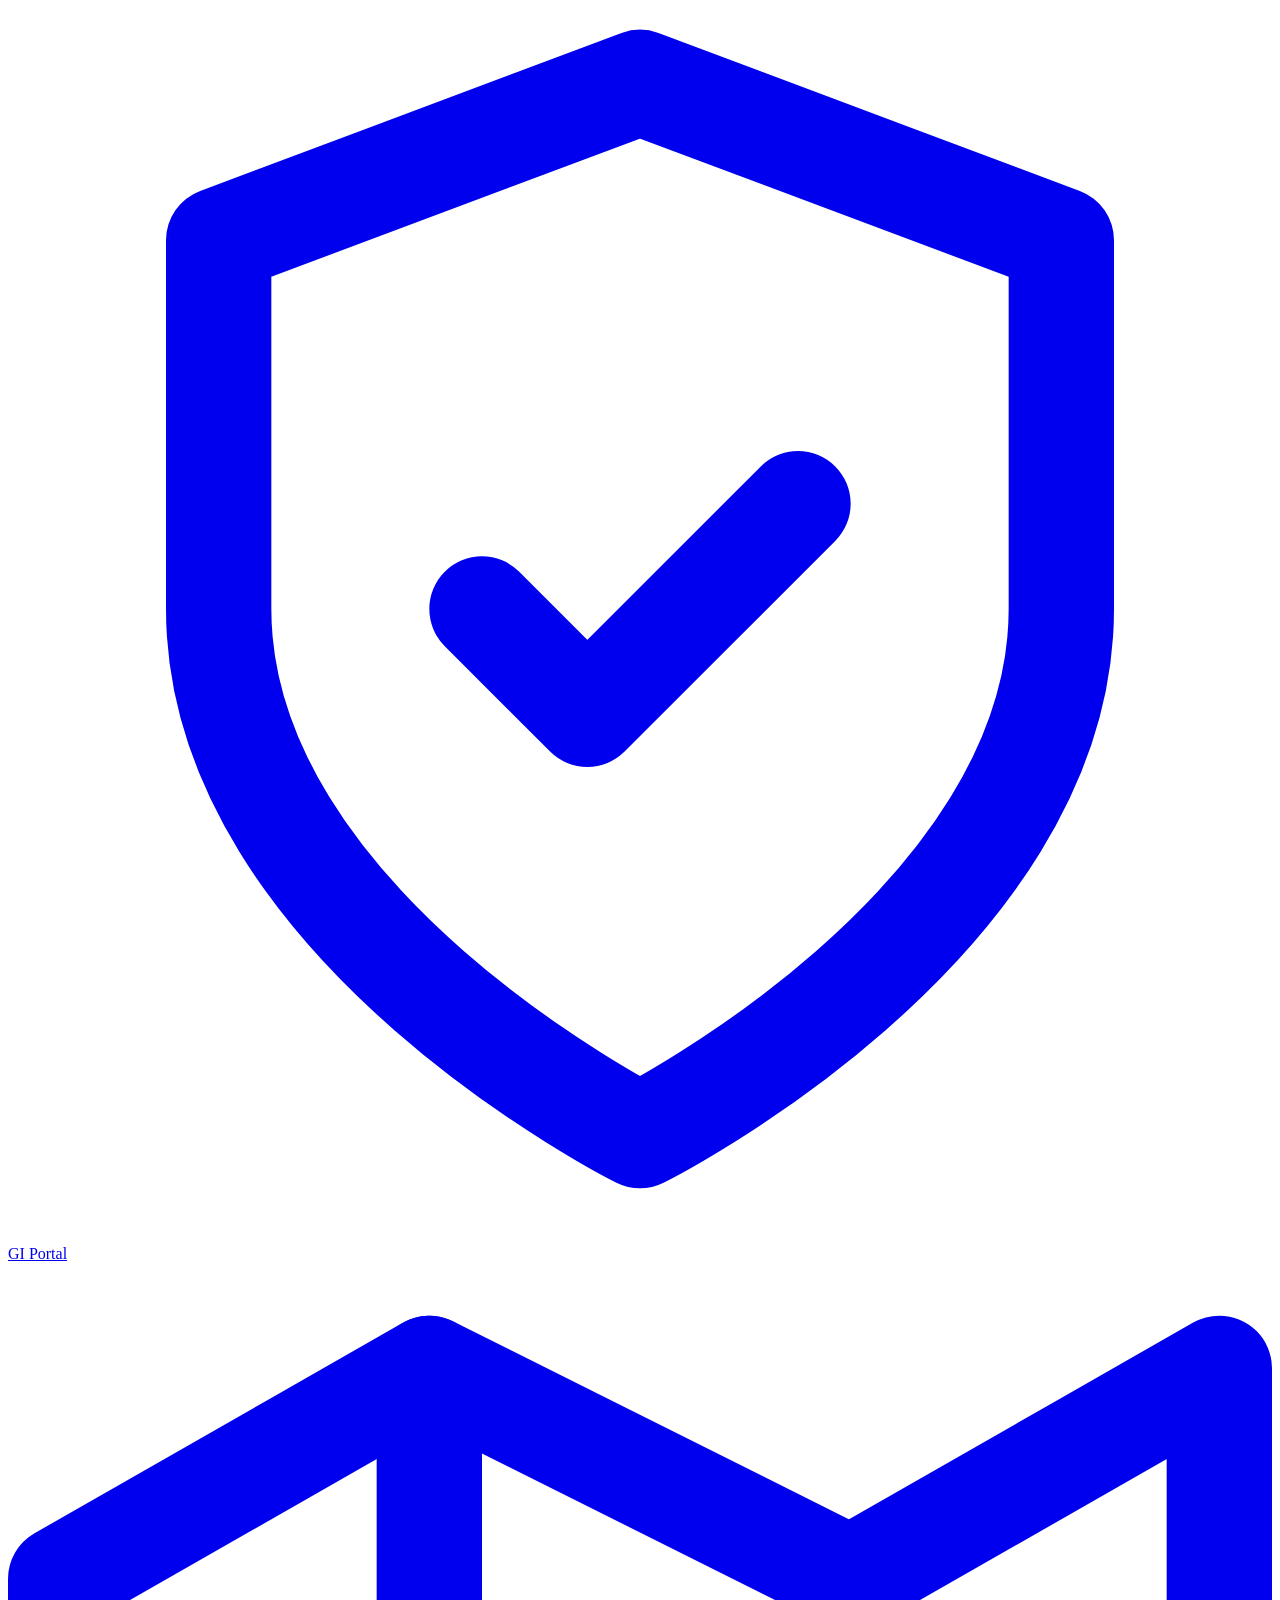
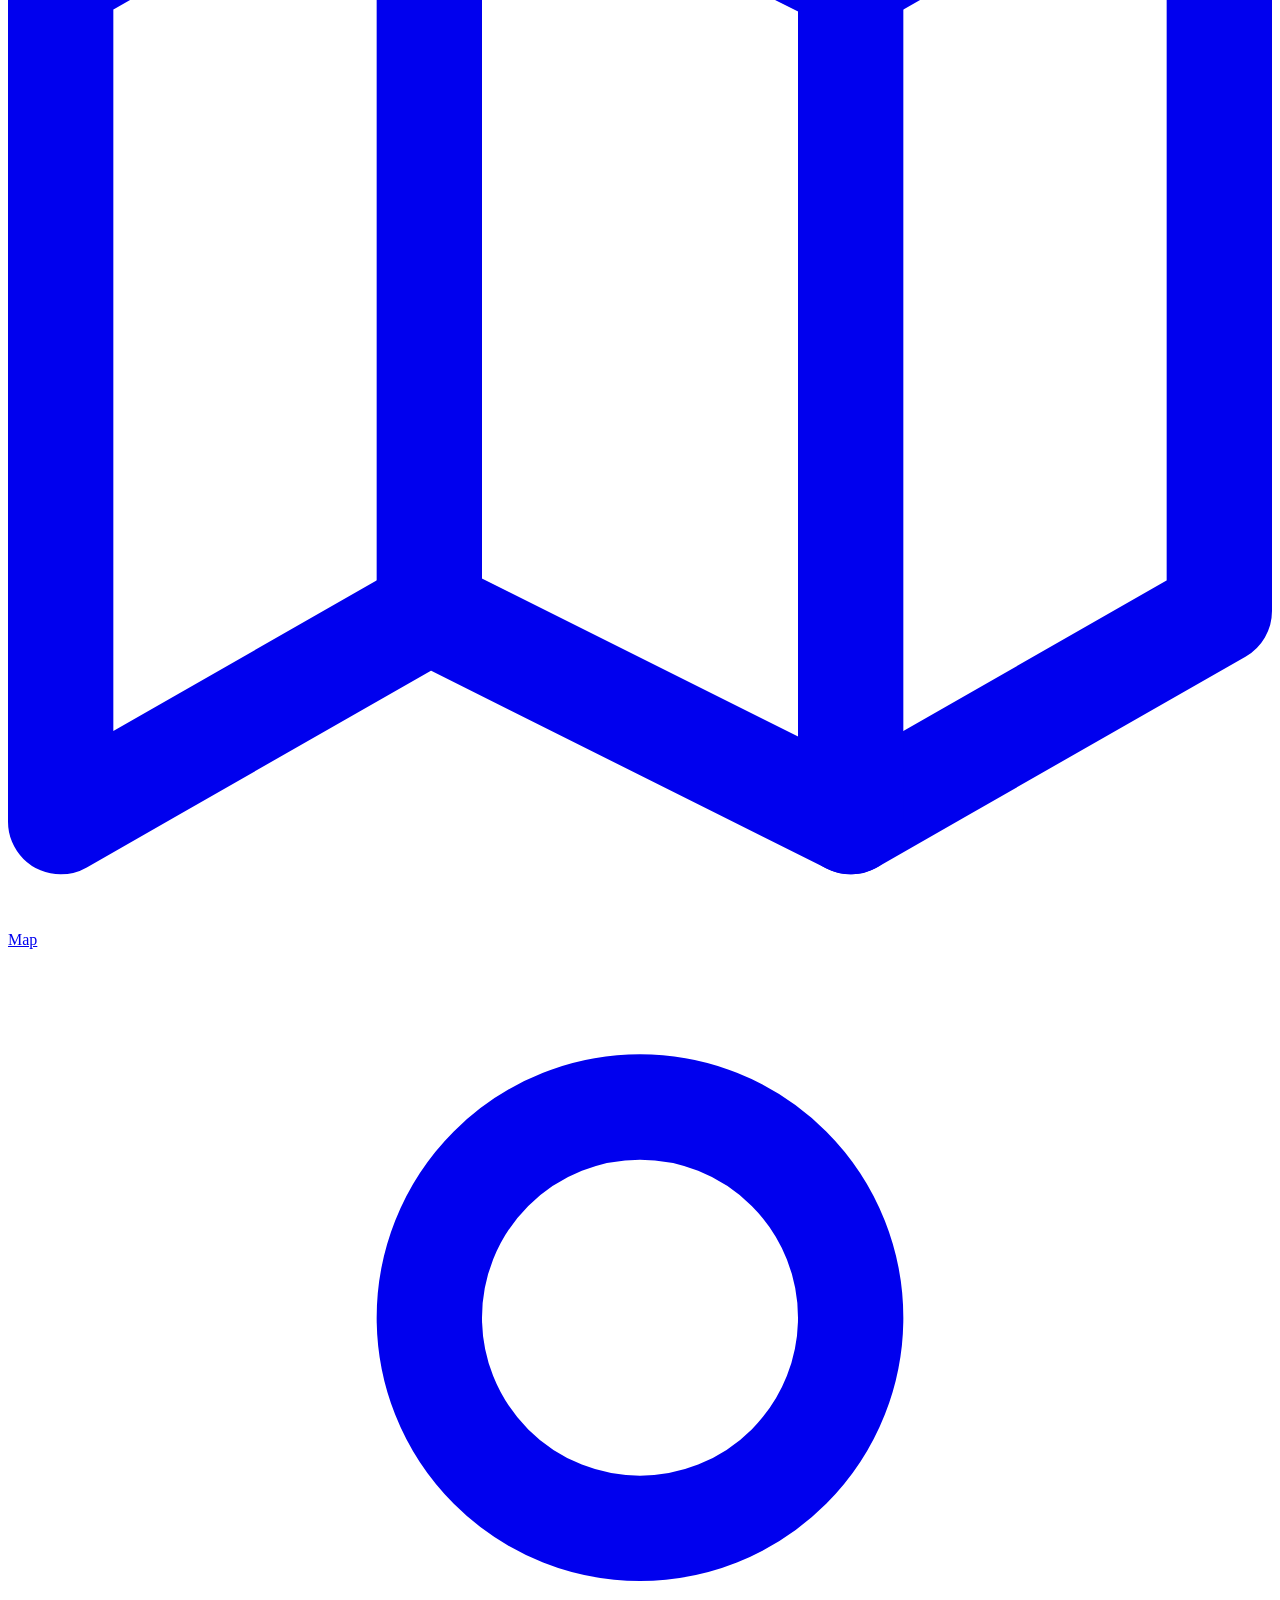
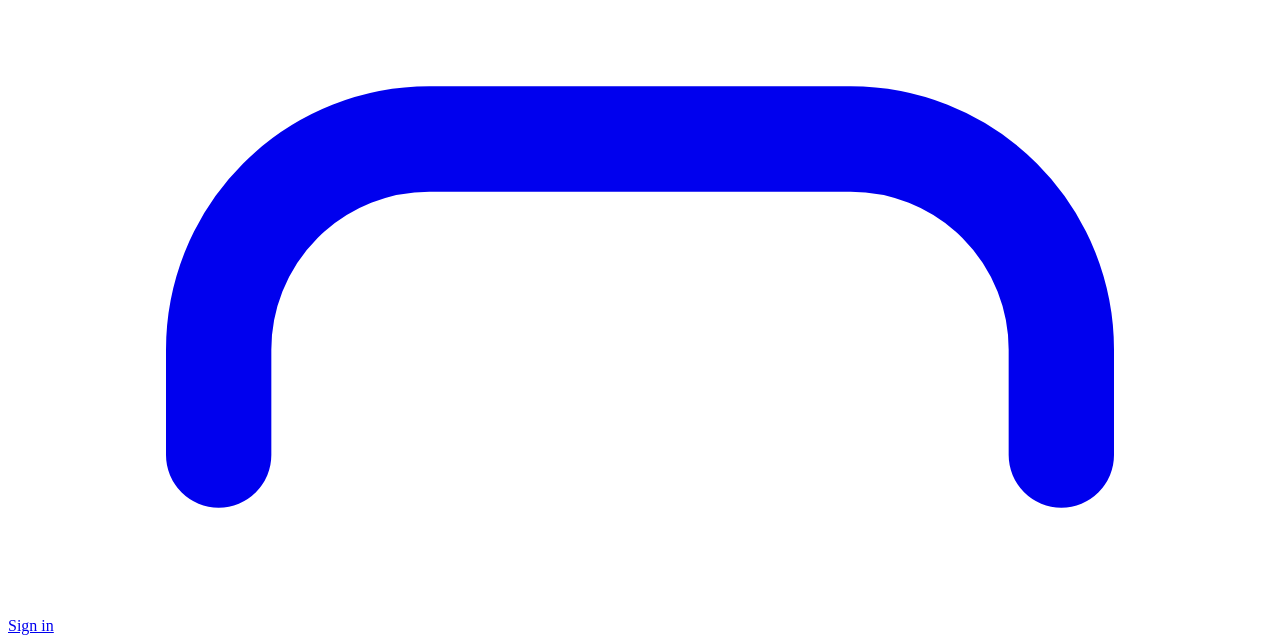
==== commit 4ad351a2: "I fix About and homepage and I put burger icon" ====
--- a/unused-for-app/index.html
+++ b/unused-for-app/index.html
@@ -110,14 +110,51 @@
             </div>
           </div>
         </div>
+        <div class="home-hero-story">
+          <div class="home-hero-story-text">
+            <h2 class="home-story-title">
+              <span class="home-story-brown">The Sto</span><span class="home-story-r-wrap">r<svg class="home-story-accent-icon" viewBox="0 0 22 30" aria-hidden="true" focusable="false"><g transform="rotate(14 11 15)"><path d="M11 3 C4 9 3 17 5.5 24 L11 29 L11 3Z" fill="#143d1a" /><path d="M11 3 C18 9 19 17 16.5 24 L11 29 L11 3Z" fill="#2f8f44" /><path d="M11 3 L10.2 1.2" stroke="#0f2d14" stroke-width="0.9" stroke-linecap="round" /></g></svg></span><span class="home-story-brown">y Behind </span><br aria-hidden="true" />
+              <span class="home-story-green">Beanthentic</span>
+            </h2>
+            <div class="home-story-intro">
+              <p>Beanthentic was created with a vision to empower local coffee farmers, especially producers of Kapeng Barako in Lipa City. Recognizing the challenges faced by farmers in gaining recognition, accessing market opportunities, and showcasing the authenticity of their beans, the platform was designed to provide a dedicated profiling system for coffee growers.</p>
+            </div>
+            <figure class="home-story-inline-media">
+              <img
+                class="home-hero-harvest-img"
+                src="android-app/app/src/main/assets/home/coffee_cherries_hands.png"
+                alt="Hands holding freshly harvested coffee cherries"
+                width="1024"
+                height="576"
+                loading="lazy"
+              />
+            </figure>
+          </div>
+          <div class="home-hero-media">
+            <figure class="home-hero-harvest">
+              <img
+                class="home-hero-harvest-img"
+                src="android-app/app/src/main/assets/home/coffee_farmer_harvest.png"
+                alt="Coffee farmer harvesting ripe coffee cherries in the field"
+                width="1024"
+                height="576"
+                loading="lazy"
+              />
+            </figure>
+            <div class="home-hero-media-text">
+              <p>Through Beanthentic, farmers can create verified profiles, share their farming practices, and highlight the origin and quality of their coffee beans. The platform connects local producers to buyers, promotes transparency, and helps preserve the rich heritage of Kapeng Barako.</p>
+              <p>By building a digital community, Beanthentic supports collaboration among coffee farmers, strengthens their identity, and opens opportunities for growth. Ultimately, the goal of Beanthentic is to make local coffee farmers more visible, valued, and competitive while celebrating the authentic taste of Lipa City's coffee culture.</p>
+            </div>
+          </div>
+        </div>
       </div>
     </section>
 
     <section id="about-mission-vision">
       <div class="about-grid">
         <article class="about-card">
-          <div class="about-pill"><span class="about-pill-dot"></span><span>Liberica</span></div>
-          <div class="about-topic is-active" data-about-panel="about-mission-vision">
+          <div class="about-pill"><span class="about-pill-dot"></span><span class="about-pill-text">Mission</span></div>
+          <div class="about-topic is-active" data-about-panel="about-mission-vision" data-about-pill-label="Mission">
             <h4>Mission and Vision</h4>
             <p>Beanthentic's mission and vision guide how we support local coffee farmers through authentic, traceable, and technology-driven coffee systems.</p>
             <img
@@ -126,7 +163,37 @@
               alt="Beanthentic mission and vision"
             />
           </div>
-          <div class="about-topic" data-about-panel="about-liberica">
+          <div class="about-topic" data-about-panel="about-history" data-about-pill-label="History">
+            <h4>History</h4>
+            <div class="types-liberica-wrap">
+              <img
+                class="types-liberica-photo"
+                src="android-app/app/src/main/assets/history/coffee_history_cherries.png"
+                alt="Coffee cherries"
+              />
+              <p>During the early 20th century, particularly during the 1950s and 1960s, the coffee industry bounced back, and the Philippine government, in collaboration with various international aid initiatives, actively promoted the replanting of coffee. They introduced Robusta to facilitate diversification within the nation's coffee production.</p>
+              <p>For a faster recovery in the coffee industry, aficionados expanded coffee cultivation to diverse regions throughout the Philippines. These regions included Benguet in the northern Cordillera (region), parts of Mindanao and the island of Mindoro. These areas offered favourable climatic and altitudinal conditions for cultivating Arabica and Robusta; thus, the industry gradually regained its footing. However, challenges remained because the market dynamics were constantly shifting. Although the efforts were significant, the farmers knew they had not attained the full potential of the coffee industry.</p>
+              <p>The coffee industry thrives globally, illustrated by the <em>Coffea arabica</em>, often regarded as the first variety cultivated in Lipa, and <em>Coffea canephora</em>, known as Robusta.</p>
+            </div>
+
+            <div class="types-liberica-wrap">
+              <img
+                class="types-liberica-photo"
+                src="android-app/app/src/main/assets/history/coffee_arabica_vs_robusta.png"
+                alt="Arabica vs. Robusta comparison"
+              />
+              <p>However, another coffee variety debuted in 1843 within the tropical forests of West and Central Africa, specifically Liberia, designated as <em>Coffea liberica</em>. This particular variety flourished naturally in Sierra Leone, Cote d'Ivoire, and Ghana (Spring, 2024).</p>
+              <p>Although Arabica and Robusta had gained widespread acclaim worldwide, Liberica was not readily accepted by coffee enthusiasts, except those seeking unique and diverse flavour profiles. This scenario unfolded against an increasing global demand for coffee, which the current supply could not sufficiently satisfy. The dependence on Robusta alone proved inadequate due to the declining Arabica stocks further strained by coffee rust. At this pivotal moment, <em>Coffea liberica</em> was introduced into the international coffee market, acting as a solution to the challenges faced by other coffee varieties.</p>
+              <p>European colonial powers (including the Dutch and the British) embarked on the cultivation of Liberica coffee in their colonies, particularly in Southeast Asia, like the Philippines, Indonesia, and Malaysia, and also in the Caribbean. However, because Liberica shows greater resilience to diseases and pests, it became a viable crop in areas where Arabica faced challenges. Because it thrives in lowland tropical climates marked by high humidity, this distinct adaptability makes it a valuable alternative to other coffee species.</p>
+              <p><em>Coffea liberica</em> was introduced to the Philippines by American colonizers between 1890 and 1894, just before the onset of the Filipino-American Revolution. This specific variety of coffee found an optimal environment in Batangas; however, Manuel Genato (Agoncillo) was the first to bring the <em>Coffea liberica</em> variety to Batangas from Manila in 1891. He cultivated three hectares of land in sitio Abra in Banay-banay, San Jose, and Lipa. Furthermore, he distributed coffee seeds to the towns of Rosario in Batangas, San Pablo in Laguna, and Tiaong and Sariaya in Quezon (Morada, 1925).</p>
+            </div>
+            <img
+              class="history-bottom-image"
+              src="android-app/app/src/main/assets/history/arabica_liberica_robusta.png"
+              alt="Arabica vs Liberica vs Robusta comparison"
+            />
+          </div>
+          <div class="about-topic" data-about-panel="about-liberica" data-about-pill-label="Liberica">
             <h4>The Coffea Liberica</h4>
             <p>Although most coffee aficionados are well-versed in Arabica and Robusta varieties, there exists a lesser-known third species of coffee bean: Liberica. This particular variety constitutes approximately 2% of global coffee consumption; however, most of this consumption transpires in the nation where Liberica coffee enjoys considerable popularity: the Philippines (Earl of Coffee, 2020).</p>
             <p>Liberica, or Liberian coffee (Coffea liberica), is frequently referred to as the "third coffee crop species" (after Coffea arabica and Coffea canephora). A commonly misquoted statistic suggests that Liberica comprises approximately 1 per cent of the global coffee supply; however, the production output of this species remains minuscule when compared with that of Arabica and Robusta. Although, during the latter portion of the 19th century, Liberica was positioned alongside Arabica as the second most significant species in the coffee trade (Ralph, 2023), this status has diminished over time.</p>
@@ -153,31 +220,85 @@
                 alt="Kapeng Barako coffee cherries"
               />
             </div>
-            <h4>TYPES OF LIBERICA</h4>
-            <h4>1. Johor Liberica</h4>
-            <div class="johor-split">
-              <div class="johor-split-side">
+            <section class="types-liberica-section" aria-labelledby="types-liberica-heading">
+              <h4 id="types-liberica-heading" class="types-liberica-title">TYPES OF LIBERICA</h4>
+              <h4 class="types-liberica-subtitle">Johor Liberica</h4>
+              <div class="types-liberica-wrap">
                 <img
-                  class="johor-image"
+                  class="types-liberica-photo"
                   src="android-app/app/src/main/assets/johor_liberica.png"
-                  alt="Johor Liberica coffee cherries"
+                  alt="Johor Liberica coffee cherries on the branch"
                 />
-              </div>
-              <p><strong>Origin/History:</strong> Johor liberica is a unique Liberica coffee cultivar grown in Johor, Malaysia, one of the few places worldwide producing it commercially. It is known for its smooth, nutty, and chocolatey flavor, making it more refined than the robust, smoky Kapeng Barako from the Philippines.</p>
-              <p><strong>Facts:</strong> The beans are asymmetrical, oval, and almond-shaped. The coffee has nutty and dark chocolate notes with floral and fruity undertones. It is less smoky and bitter than traditional Liberica, offering a smoother, milder experience with a rich, subtly sweet aroma. Johor produces over 90% of Malaysia's coffee and is gaining attention in specialty coffee circles for its distinctive taste.</p>
-              <div class="borneo-inline">
-                <h4>2. Borneo Liberica</h4>
-                <p><strong>Origin/History:</strong> Borneo liberica is a rare Liberica coffee grown on the island of Borneo, including Sabah and Sarawak in Malaysia, Kalimantan in Indonesia, and Brunei. It thrives in lowland tropical forests, and its unique mild, fruity, and floral flavor comes from these specific environmental conditions. Small-scale farms maintain its cultivation, with Malaysia and Indonesia promoting it as a specialty coffee, though it remains a niche variety internationally.</p>
-                <p><strong>Facts:</strong> The coffee has a mild, intricate profile with fruity and floral aromas, hints of tropical fruits, caramel, and subtle spices, and a wine-like acidity. It is less smoky and bitter than traditional Liberica. Beans are naturally processed and sun-dried to enhance sweetness. Borneo Liberica is often brewed via pour-over, drip, or espresso, and sometimes blended with Arabica or Robusta for balance. Experimental fermentation techniques are used to further develop its distinctive flavor.</p>
+                <p>Within the bounds of Robusta and Arabica coffees, coffee lovers can compare Liberica to a mythical unicorn. Regarded as the sweetest among coffee species, it is so exceedingly rare that it has been deemed endangered; various sources contend that it comprises less than 1% of global coffee production. However, for a farm in Johor, Malaysia, Liberica coffee represents not merely a product but a way of life (Khaw, 2022).</p>
+                <p>Johor liberica represents a distinctive cultivar of Liberica coffee cultivated in Johor, Malaysia. It stands as one of the select locales across the globe that continues to engage in the commercial production of liberica. Thus, rendering it a unique and consequential coffee within the Southeast Asian context. Unlike its other liberica counterparts, Johor liberica is renowned for its smooth, nutty, and chocolatey flavor profile; this quality renders it more sophisticated than the robust and smoky Kapeng Barako hailing from the Philippines.</p>
+                <p>The dimensions of Johor Liberica beans are analogous to those of other Liberica varieties. They exhibit an asymmetrical, oval, and almond-like shape. Its coffee presents nutty and dark chocolatey notes, accompanied by floral and fruity undertones. This variety is less smoky and bitter in comparison to traditional Liberica while simultaneously offering a smoother and milder experience than the potent Kapeng Barako. However, akin to the Kapeng Barako, it has a rich aroma laced with subtle sweetness, which adds to its allure.</p>
+                <p>Johor (the premier liberica-producing region in Malaysia) contributes over 90% of the nation's coffee output; however, its significance extends beyond mere statistics. Johor liberica is rapidly gaining traction within specialty coffee circles because some roasters are keen to highlight its unique taste profile.</p>
+              </div>
+            </section>
+            <section class="borneo-liberica-section" aria-labelledby="borneo-liberica-heading">
+              <h4 id="borneo-liberica-heading" class="types-liberica-subtitle">Borneo Liberica</h4>
+              <div class="types-liberica-wrap">
                 <img
-                  class="borneo-image"
+                  class="types-liberica-photo"
                   src="android-app/app/src/main/assets/borneo_liberica.png"
-                  alt="Borneo Liberica coffee cherries"
+                  alt="Borneo Liberica coffee cherries on the branch"
                 />
-              </div>
-            </div>
-          </div>
-          <div class="about-topic" data-about-panel="about-how-to-get-there">
+                <p>Borneo liberica represents a rare variety of liberica coffee cultivated on the island of Borneo, which is divided among Malaysia, specifically Sabah &amp; Sarawak, Indonesia (known as <strong>Kalimantan</strong>) and Brunei. It flourishes in lowland tropical climates and is known for its mild, fruity and slightly floral flavor profile. This taste distinguishes it from the stronger and smokier Kapeng Barako and the nutty Johor Liberica. However, one must appreciate that the unique attributes of Borneo Liberica stem from its specific environmental conditions.</p>
+                <p>Borneo liberica presents a mild yet intricate flavour profile; it boasts a fruity and floral aroma, encompassing hints of tropical fruits (such as jackfruit, mango, and citrus), caramel, and subtle spices. However, it exhibits lesser smokiness and bitterness than traditional Liberica. Furthermore, this variety is characterized by a wine-like acidity reminiscent of excelsa coffee, which enhances its overall appeal—although some may find it less robust than other variants.</p>
+                <p>The arboreal species known as Bornean Liberica flourishes within the lowland, humid tropical forests of Borneo, and the beans undergo a traditional sun-drying process and are naturally processed, which improves the inherent sweetness. Bornean Liberica is frequently brewed through methods such as pour-over, drip, or espresso to accentuate its fruitiness (Ting, 2023), and the coffee roasters combine these beans with Arabica or Robusta varieties to achieve a harmonious balance of acidity and body.</p>
+                <p>Although the world does not recognize Borneo for its coffee production, small-scale farms cultivate Liberica as an integral component of local agricultural practices. To bolster their coffee industry, the Sarawak region in Malaysia and Kalimantan in Indonesia are actively promoting the production of specialty coffee, and they are beginning to acknowledge Borneo Liberica due to its distinctive flavor profile. However, this coffee variety remains a niche due to the limited international availability.</p>
+                <p>To further enhance its flavor profile and develop a singular taste distinct from other <em>Liberica</em> varieties, local farmers in Malaysia and Indonesia engage in experimental practices involving honey and anaerobic fermentation. Specialty coffee establishments in urban centers such as Kuala Lumpur, Jakarta, and Singapore progressively incorporate Borneo Liberica into their offer as a premium coffee selection.</p>
+              </div>
+            </section>
+            <section class="west-african-liberica-section" aria-labelledby="west-african-liberica-heading">
+              <h4 id="west-african-liberica-heading" class="types-liberica-subtitle">Nigerian and West African Liberica</h4>
+              <div class="types-liberica-wrap">
+                <img
+                  class="types-liberica-photo"
+                  src="android-app/app/src/main/assets/west_african_liberica.png"
+                  alt="West African Liberica coffee flowers and cherries"
+                />
+                <p>Liberica represents one of the initial coffee species cultivated within the region before its introduction to Southeast Asia in the 19th century. However, in contrast to the more ubiquitous Arabica and Robusta varieties, West African Liberica emerges as a rare and distinctive coffee cultivar characterized by a bold, woody, and subtly smoky flavor profile.</p>
+                <p>Although it is not as extensively cultivated as Robusta across Africa today, it retains significance within local coffee traditions and specialty markets. Nigerian and West African Liberica flourishes in the lowland, humid tropical climates of Nigeria, Liberia, Ghana, and Ivory Coast; farmers frequently cultivate this variety on small farms alongside additional crops, such as cocoa and plantains. The beans undergo traditional sun-drying and fermentation processes to augment their complex flavors; thus, they are brewed within local coffee customs and occasionally combined with spices or milk. This variety also pairs well with robust black coffee or espresso-style beverages.</p>
+                <p>African coffee lovers regarded Liberica, indigenous to West Africa, as a heritage crop in this region. It once served as a significant export during the colonial era; however, Robusta overcomes this variety in the landscape of African coffee production. Although coffee farmers continue to develop Nigerian Liberica on diminutive farms, primarily for local consumption and niche markets, its prominence has diminished. Furthermore, Ghana, Liberia, and the Ivory Coast contribute modest quantities of Liberica for regional utilization. This West African variety remains scarce and is not as extensively exported as its more popular counterparts, Robusta and Arabica. Some African farmers are attempting to reintroduce Liberica as a specialty coffee, primarily because of its distinctive flavour. In Europe and the United States, specialty coffee roasters are experimenting with West African Liberica, incorporating it into various blends and single-origin selections.</p>
+              </div>
+            </section>
+          </div>
+          <div class="about-topic" data-about-panel="about-robusta" data-about-pill-label="Robusta">
+            <h4>Robusta Beans</h4>
+            <p>Robusta coffee variety, as a significant cash crop, plays a pivotal role in Indonesia's agricultural landscape. According to Index Mundi, Indonesia ranks as the world's third-largest producer of Robusta, trailing only behind Brazil and Vietnam. The extensive expanses of suitable land for coffee cultivation and diverse microclimates render it particularly advantageous for producing Robusta coffee. Mia Lakhsmi Handayani, a Q Grader specializing in Robusta in Indonesia, asserts that &quot;These conditions [in Indonesia] also mean robusta flavors can range from more soft, subtle coffees with notes of chocolate and fruit grown in Central Java, to more intense flavors of vanilla and chocolate, like robusta grown in Sumatra&quot; (Perfect Daily Grind, 2022).</p>
+            <div class="types-liberica-wrap types-liberica-wrap--side-by-side">
+              <p>The majority of farmers in Indonesia are smallholders who are cultivating coffee on approximately one or two hectares of land. Because many of these smallholder farmers grow coffee primarily for subsistence, they frequently find themselves with insufficient funds to reinvest in their agricultural practices, this results in quality control becoming a significant concern. However, despite the abundance of coffee production in Indonesia, there is a need to enhance both quality and yields. For this reason, coffee farmers have initiated the development of this new breed of coffee.</p>
+              <img
+                class="types-liberica-photo"
+                src="android-app/app/src/main/assets/history/robusta_farmer_harvest.png"
+                alt="Farmer harvesting Robusta coffee cherries in Indonesia"
+              />
+            </div>
+            <p>BP 358 represents a high-yielding Robusta coffee variety meticulously developed in Indonesia within the framework of a government breeding initiative to enhance Robusta production. The goal was to create a cultivar that would be esteemed for its robust disease resistance, commendable cup quality, and adaptability to tropical climates. Indeed, it stands as the most extensively cultivated Robusta clone within Indonesia, frequently employed in commercial coffee production. This breed has been selected specifically for its impressive productivity and resilience against pests and diseases.</p>
+            <p>Notably, this variety is recognized because the plant exhibits rapid growth and a robust structure characterized by strong branches. Furthermore, it is comparable to other varieties by its remarkably high yield than traditional Robusta strains, demonstrating exceptional suitability for low to mid-altitude regions (ranging from 200 to 800 meters above sea level). Moreover, BP 358 can resist coffee rust and other prevalent coffee diseases and tolerate pests and environmental stresses. Thus, it emerges as a particularly advantageous choice for commercial farms, although some may argue that reliance on a single variety could pose risks.</p>
+            <p>In the realm of cup quality and flavor profile, BP 358 surpasses standard Robustas in a manner that renders it a favored selection for espresso blends characterized by a robust body, opulent crema, elevated caffeine content, and a trace of subdued bitterness. These attributes particularly suit instant coffee, espresso, and various commercial blends. Indonesian farmers extensively cultivate this variety across regions such as Sumatra, Java, and Sulawesi; however, it is also utilized in Vietnam and other nations engaged in Robusta production for large-scale coffee cultivation. Because of its prolific output, BP 358 holds significant importance due to its high yield and disease resistance, presenting a lucrative opportunity for farmers. It is additionally advantageous for espresso and commercial coffee blends due to its superior cup quality. This variety plays a pivotal role in Indonesia's Robusta coffee sector, which has enabled the country to emerge as one of the globe's preeminent producers.</p>
+          </div>
+          <div class="about-topic" data-about-panel="about-excelsa" data-about-pill-label="Excelsa">
+            <h4>The Coffea Excelsa</h4>
+            <p><strong>Excelsa (Excelsa Coffee)</strong></p>
+            <p>Excelsa coffee, once regarded as the fourth coffee variety alongside Arabica, Robusta and Liberica, is now reclassified as a variety of <em>Coffea liberica</em>; however, its unique characteristics remain noteworthy. This rare and exotic species is known for its tart, fruity, and complex flavour profile. Although today, Excelsa is mainly cultivated in Southeast Asia (including Vietnam and the Philippines) and India, its initial discovery occurred in 1903 in Central Africa, known as <em>Coffea dewevrei</em> or Dewevreie (San Max, 2021). Many believed this coffee variety to be a distinct species within the Coffea genus; however, it was not until 2006 that it received official recognition as the Dewevrei variety of the Liberica species.</p>
+            <img
+              class="history-bottom-image"
+              src="android-app/app/src/main/assets/history/excelsa_green_cherries.png"
+              alt="Green Excelsa coffee cherries"
+            />
+            <p>Numerous scholars and enthusiasts have posited that this particular coffee variety constitutes a distinct species within the Coffea genus; however, it was not until 2006 that it attained formal acknowledgement as the Dewevrei variety of the Liberica species. Because of the prior ambiguities surrounding the classification of excelsa, its trajectory within the contemporary coffee marketplace has engendered considerable confusion, which leads to broader generalizations and synonymous applications of these designations. This, in turn, results in a dearth of reliable data about accurate production levels. Furthermore, it may also be accountable for a decline in the quality of Excelsa coffee. This scenario presents farmers with minimal motivation to adopt quality control measures. The International Coffee Organization (ICO) has refrained from providing official statistics regarding the production or trade of excelsa coffee because the demand for both Excelsa and Liberica coffee is not deemed commercially significant.</p>
+            <p>Excelsa thrives optimally at elevations ranging from 1,000 to 1,300 meters, unlike Arabica and Robusta. It manifests as an arboreal (tree-like) organism rather than merely a shrub. This characteristic necessitates vertical space for its growth, as opposed to expanding laterally into the terrestrial environment. However, although it is known for its productivity and resilience, managing Excelsa poses significant challenges due to its requirement for extensive care.</p>
+            <img
+              class="history-bottom-image"
+              src="android-app/app/src/main/assets/history/excelsa_tree_branch.png"
+              alt="Excelsa coffee tree branches with cherries"
+            />
+            <p>The foliage of the Excelsa plant is notably large (averaging 26 cm in length and 13 cm in width) and possesses a leathery texture. Its floral structures exhibit multiple blooms throughout the harvesting season, yet fruit maturation typically spans approximately one full year. These flowers surpass the size of those found on Arabica and Canephora plants. Furthermore, Excelsa yields asymmetrical beans that measure, on average, around 9 mm in length and 6 mm in width (SanMax).</p>
+            <p>The size of Excelsa beans resembles that of Liberica; however, they are somewhat smaller in dimension. Their beans possess an asymmetrical, almond-like shape akin to those of Liberica. A tart and fruity flavor profile characterizes this variety, including dark berries, citrus, and tamarind. The taste is light yet full-bodied, offering coffee drinkers a multilayered sensory experience. Although excelsa often possesses a bright, wine-like acidity, it is somewhat nutty and woody in character yet less smoky compared to Liberica. Its caffeine content parallels Arabica and Liberica but is lower than Robusta. This attribute results in a milder energy boost when compared to the more robust effects of strong Robusta or Kapeng barako (<em>Coffea liberica</em>).</p>
+          </div>
+          <div class="about-topic" data-about-panel="about-how-to-get-there" data-about-pill-label="Travel">
             <h4>How to Get There</h4>
             <p>Coffee Bean Farms in Lipa City, Batangas can be reached by land transportation from Manila and other nearby areas via Sto. Tomas and Tanauan, Batangas. It is accessible through buses, jeepneys, and other public utility vehicles passing along South Luzon Expressway (SLEX) and Maharlika Highway going to Lipa City. The usual route follows Manila to Sto. Tomas, Sto. Tomas to Tanauan, and Tanauan to Lipa City proper. Travel time is approximately 2 to 3 hours depending on traffic conditions.</p>
             <p>Commuting options include buses and jeepneys that regularly ply routes from Manila to Batangas. From Manila, passengers may ride buses bound for Lipa City or Batangas Grand Terminal. These buses pass through Sto. Tomas and Tanauan before reaching Lipa City. Jeepneys are also available for inter-town travel once inside Batangas.</p>
@@ -214,7 +335,10 @@
           <span class="app-bottom-nav-label">About</span>
         </button>
         <div id="bottom-nav-about-menu" class="app-bottom-nav-about-menu" role="menu" hidden aria-label="About sections">
-          <a href="#about-liberica" class="app-bottom-nav-about-item" role="menuitem">History</a>
+          <a href="#about-history" class="app-bottom-nav-about-item" role="menuitem">History</a>
+          <a href="#about-liberica" class="app-bottom-nav-about-item" role="menuitem">Liberica</a>
+          <a href="#about-robusta" class="app-bottom-nav-about-item" role="menuitem">Robusta</a>
+          <a href="#about-excelsa" class="app-bottom-nav-about-item" role="menuitem">Excelsa</a>
           <a href="#about-mission-vision" class="app-bottom-nav-about-item" role="menuitem">Mission and Vision</a>
           <a href="#about-how-to-get-there" class="app-bottom-nav-about-item" role="menuitem">How to Get There</a>
         </div>
